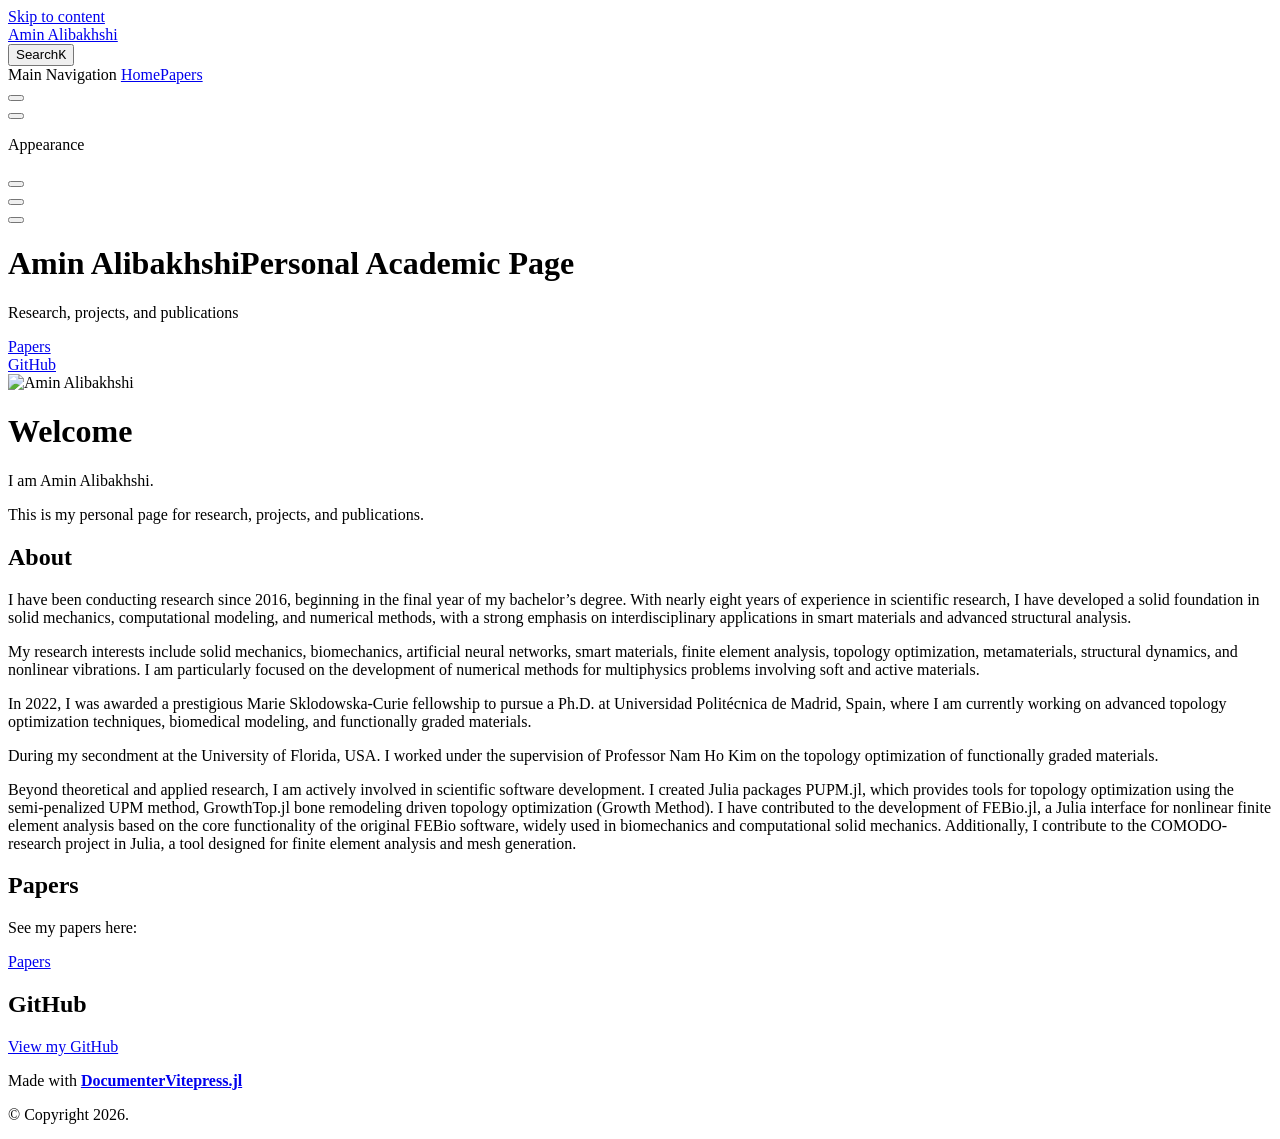
==== dev/index.html @ 98fad1f4 "build based on 172390b" ====
<!DOCTYPE html>
<html lang="en-US" dir="ltr">
  <head>
    <meta charset="utf-8">
    <meta name="viewport" content="width=device-width,initial-scale=1">
    <title>Welcome | Amin Alibakhshi</title>
    <meta name="description" content="Documentation for Aminofa70">
    <meta name="generator" content="VitePress v1.6.4">
    <link rel="preload stylesheet" href="/Aminofa70/dev/assets/style.B2WjihDM.css" as="style">
    <link rel="preload stylesheet" href="/Aminofa70/dev/vp-icons.css" as="style">
    
    <script type="module" src="/Aminofa70/dev/assets/app.C3XehxV6.js"></script>
    <link rel="preload" href="/Aminofa70/dev/assets/inter-roman-latin.Di8DUHzh.woff2" as="font" type="font/woff2" crossorigin="">
    <link rel="modulepreload" href="/Aminofa70/dev/assets/chunks/theme.De8ZoLIB.js">
    <link rel="modulepreload" href="/Aminofa70/dev/assets/chunks/framework.DCB2nnuE.js">
    <link rel="modulepreload" href="/Aminofa70/dev/assets/index.md.jA4zv5h3.lean.js">
    <script src="/Aminofa70/versions.js"></script>
    <script src="/Aminofa70/dev/siteinfo.js"></script>
    <script id="check-dark-mode">(()=>{const e=localStorage.getItem("vitepress-theme-appearance")||"auto",a=window.matchMedia("(prefers-color-scheme: dark)").matches;(!e||e==="auto"?a:e==="dark")&&document.documentElement.classList.add("dark")})();</script>
    <script id="check-mac-os">document.documentElement.classList.toggle("mac",/Mac|iPhone|iPod|iPad/i.test(navigator.platform));</script>
  </head>
  <body>
    <div id="app"><div class="Layout" data-v-a9a9e638><!--[--><!--]--><!--[--><span tabindex="-1" data-v-492508fc></span><a href="#VPContent" class="VPSkipLink visually-hidden" data-v-492508fc>Skip to content</a><!--]--><!----><header class="VPNav" data-v-a9a9e638 data-v-f1e365da><div class="VPNavBar" data-v-f1e365da data-v-822684d1><div class="wrapper" data-v-822684d1><div class="container" data-v-822684d1><div class="title" data-v-822684d1><div class="VPNavBarTitle" data-v-822684d1 data-v-0f4f798b><a class="title" href="/Aminofa70/dev/" data-v-0f4f798b><!--[--><!--]--><!----><span data-v-0f4f798b>Amin Alibakhshi</span><!--[--><!--]--></a></div></div><div class="content" data-v-822684d1><div class="content-body" data-v-822684d1><!--[--><!--[--><!--[--><!----><!--]--><!--]--><!--]--><div class="VPNavBarSearch search" data-v-822684d1><!--[--><!----><div id="local-search"><button type="button" class="DocSearch DocSearch-Button" aria-label="Search"><span class="DocSearch-Button-Container"><span class="vp-icon DocSearch-Search-Icon"></span><span class="DocSearch-Button-Placeholder">Search</span></span><span class="DocSearch-Button-Keys"><kbd class="DocSearch-Button-Key"></kbd><kbd class="DocSearch-Button-Key">K</kbd></span></button></div><!--]--></div><nav aria-labelledby="main-nav-aria-label" class="VPNavBarMenu menu" data-v-822684d1 data-v-e6d46098><span id="main-nav-aria-label" class="visually-hidden" data-v-e6d46098> Main Navigation </span><!--[--><!--[--><a class="VPLink link VPNavBarMenuLink" href="/Aminofa70/dev/index" tabindex="0" data-v-e6d46098 data-v-956ec74c><!--[--><span data-v-956ec74c>Home</span><!--]--></a><!--]--><!--[--><a class="VPLink link VPNavBarMenuLink" href="/Aminofa70/dev/papers" tabindex="0" data-v-e6d46098 data-v-956ec74c><!--[--><span data-v-956ec74c>Papers</span><!--]--></a><!--]--><!--[--><!----><!--]--><!--]--></nav><!----><div class="VPNavBarAppearance appearance" data-v-822684d1 data-v-af096f4a><button class="VPSwitch VPSwitchAppearance" type="button" role="switch" title aria-checked="false" data-v-af096f4a data-v-e40a8bb6 data-v-4a1c76db><span class="check" data-v-4a1c76db><span class="icon" data-v-4a1c76db><!--[--><span class="vpi-sun sun" data-v-e40a8bb6></span><span class="vpi-moon moon" data-v-e40a8bb6></span><!--]--></span></span></button></div><div class="VPSocialLinks VPNavBarSocialLinks social-links" data-v-822684d1 data-v-164c457f data-v-ee7a9424><!--[--><a class="VPSocialLink no-icon" href="https://github.com/Aminofa70/Aminofa70" aria-label="github" target="_blank" rel="noopener" data-v-ee7a9424 data-v-d26d30cb><span class="vpi-social-github"></span></a><!--]--></div><div class="VPFlyout VPNavBarExtra extra" data-v-822684d1 data-v-925effce data-v-04f5c5e9><button type="button" class="button" aria-haspopup="true" aria-expanded="false" aria-label="extra navigation" data-v-04f5c5e9><span class="vpi-more-horizontal icon" data-v-04f5c5e9></span></button><div class="menu" data-v-04f5c5e9><div class="VPMenu" data-v-04f5c5e9 data-v-7dd3104a><!----><!--[--><!--[--><!----><div class="group" data-v-925effce><div class="item appearance" data-v-925effce><p class="label" data-v-925effce>Appearance</p><div class="appearance-action" data-v-925effce><button class="VPSwitch VPSwitchAppearance" type="button" role="switch" title aria-checked="false" data-v-925effce data-v-e40a8bb6 data-v-4a1c76db><span class="check" data-v-4a1c76db><span class="icon" data-v-4a1c76db><!--[--><span class="vpi-sun sun" data-v-e40a8bb6></span><span class="vpi-moon moon" data-v-e40a8bb6></span><!--]--></span></span></button></div></div></div><div class="group" data-v-925effce><div class="item social-links" data-v-925effce><div class="VPSocialLinks social-links-list" data-v-925effce data-v-ee7a9424><!--[--><a class="VPSocialLink no-icon" href="https://github.com/Aminofa70/Aminofa70" aria-label="github" target="_blank" rel="noopener" data-v-ee7a9424 data-v-d26d30cb><span class="vpi-social-github"></span></a><!--]--></div></div></div><!--]--><!--]--></div></div></div><!--[--><!--[--><!--[--><div class="VPFlyout VPNolebaseEnhancedReadabilitiesMenu VPNolebaseEnhancedReadabilitiesMenuFlyout" aria-label="Enhanced Readability" role="menuitem" data-v-04f5c5e9><button type="button" class="button" aria-haspopup="true" aria-expanded="false" data-v-04f5c5e9><span class="text" data-v-04f5c5e9><span class="i-icon-park-outline:book-open option-icon" data-v-04f5c5e9></span><!----><span class="vpi-chevron-down text-icon" data-v-04f5c5e9></span></span></button><div class="menu" data-v-04f5c5e9><div class="VPMenu" data-v-04f5c5e9 data-v-7dd3104a><!----><!--[--><!--]--></div></div></div><!--]--><!--]--><!--]--><button type="button" class="VPNavBarHamburger hamburger" aria-label="mobile navigation" aria-expanded="false" aria-controls="VPNavScreen" data-v-822684d1 data-v-5dea55bf><span class="container" data-v-5dea55bf><span class="top" data-v-5dea55bf></span><span class="middle" data-v-5dea55bf></span><span class="bottom" data-v-5dea55bf></span></span></button></div></div></div></div><div class="divider" data-v-822684d1><div class="divider-line" data-v-822684d1></div></div></div><!----></header><!----><!----><div class="VPContent is-home" id="VPContent" data-v-a9a9e638 data-v-91765379><div class="VPHome" data-v-91765379 data-v-e40e30de><!--[--><!--]--><div class="VPHero has-image VPHomeHero" data-v-e40e30de data-v-3d256e5e><div class="container" data-v-3d256e5e><div class="main" data-v-3d256e5e><!--[--><!--]--><!--[--><h1 class="heading" data-v-3d256e5e><span class="name clip" data-v-3d256e5e>Amin Alibakhshi</span><span class="text" data-v-3d256e5e>Personal Academic Page</span></h1><p class="tagline" data-v-3d256e5e>Research, projects, and publications</p><!--]--><!--[--><!--]--><div class="actions" data-v-3d256e5e><!--[--><div class="action" data-v-3d256e5e><a class="VPButton medium brand" href="/Aminofa70/dev/papers" data-v-3d256e5e data-v-906d7fb4>Papers</a></div><div class="action" data-v-3d256e5e><a class="VPButton medium alt" href="https://github.com/Aminofa70" target="_blank" rel="noreferrer" data-v-3d256e5e data-v-906d7fb4>GitHub</a></div><!--]--></div><!--[--><!--]--></div><div class="image" data-v-3d256e5e><div class="image-container" data-v-3d256e5e><div class="image-bg" data-v-3d256e5e></div><!--[--><!--[--><img class="VPImage image-src" src="https://github.com/Aminofa70/Aminofa70/Aminofa70/main/assets/me.jpg" alt="Amin Alibakhshi" data-v-35a7d0b8><!--]--><!--]--></div></div></div></div><!--[--><!--]--><!--[--><!--]--><!----><!--[--><!--]--><div class="vp-doc container" style="" data-v-e40e30de data-v-7a48a447><!--[--><div style="position:relative;" data-v-e40e30de><div><h1 id="Welcome" tabindex="-1">Welcome <a class="header-anchor" href="#Welcome" aria-label="Permalink to &quot;Welcome {#Welcome}&quot;">​</a></h1><p>I am Amin Alibakhshi.</p><p>This is my personal page for research, projects, and publications.</p><h2 id="About" tabindex="-1">About <a class="header-anchor" href="#About" aria-label="Permalink to &quot;About {#About}&quot;">​</a></h2><p>I have been conducting research since 2016, beginning in the final year of my bachelor’s degree. With nearly eight years of experience in scientific research, I have developed a solid foundation in solid mechanics, computational modeling, and numerical methods, with a strong emphasis on interdisciplinary applications in smart materials and advanced structural analysis.</p><p>My research interests include solid mechanics, biomechanics, artificial neural networks, smart materials, finite element analysis, topology optimization, metamaterials, structural dynamics, and nonlinear vibrations. I am particularly focused on the development of numerical methods for multiphysics problems involving soft and active materials.</p><p>In 2022, I was awarded a prestigious Marie Sklodowska-Curie fellowship to pursue a Ph.D. at Universidad Politécnica de Madrid, Spain, where I am currently working on advanced topology optimization techniques, biomedical modeling, and functionally graded materials.</p><p>During my secondment at the University of Florida, USA. I worked under the supervision of Professor Nam Ho Kim on the topology optimization of functionally graded materials.</p><p>Beyond theoretical and applied research, I am actively involved in scientific software development. I created Julia packages PUPM.jl, which provides tools for topology optimization using the semi-penalized UPM method, GrowthTop.jl bone remodeling driven topology optimization (Growth Method). I have contributed to the development of FEBio.jl, a Julia interface for nonlinear finite element analysis based on the core functionality of the original FEBio software, widely used in biomechanics and computational solid mechanics. Additionally, I contribute to the COMODO-research project in Julia, a tool designed for finite element analysis and mesh generation.</p><h2 id="Papers" tabindex="-1">Papers <a class="header-anchor" href="#Papers" aria-label="Permalink to &quot;Papers {#Papers}&quot;">​</a></h2><p>See my papers here:</p><p><a href="./papers">Papers</a></p><h2 id="GitHub" tabindex="-1">GitHub <a class="header-anchor" href="#GitHub" aria-label="Permalink to &quot;GitHub {#GitHub}&quot;">​</a></h2><p><a href="https://github.com/Aminofa70" target="_blank" rel="noreferrer">View my GitHub</a></p></div></div><!--]--></div></div></div><footer class="VPFooter" data-v-a9a9e638 data-v-c970a860><div class="container" data-v-c970a860><p class="message" data-v-c970a860>Made with <a href="https://luxdl.github.io/DocumenterVitepress.jl/dev/" target="_blank"><strong>DocumenterVitepress.jl</strong></a><br></p><p class="copyright" data-v-c970a860>© Copyright 2026.</p></div></footer><!--[--><!--]--></div></div>
    <script>window.__VP_HASH_MAP__=JSON.parse("{\"index.md\":\"jA4zv5h3\",\"papers.md\":\"BJ8PCxRk\"}");window.__VP_SITE_DATA__=JSON.parse("{\"lang\":\"en-US\",\"dir\":\"ltr\",\"title\":\"Amin Alibakhshi\",\"description\":\"Documentation for Aminofa70\",\"base\":\"/Aminofa70/dev/\",\"head\":[],\"router\":{\"prefetchLinks\":true},\"appearance\":true,\"themeConfig\":{\"outline\":\"deep\",\"search\":{\"provider\":\"local\",\"options\":{\"detailedView\":true}},\"nav\":[{\"text\":\"Home\",\"link\":\"/index\"},{\"text\":\"Papers\",\"link\":\"/papers\"},{\"component\":\"VersionPicker\"}],\"sidebar\":[{\"text\":\"Home\",\"link\":\"/index\"},{\"text\":\"Papers\",\"link\":\"/papers\"}],\"sidebarDrawer\":false,\"editLink\":{\"pattern\":\"https://github.com/Aminofa70/Aminofa70/edit/main/docs/src/:path\"},\"socialLinks\":[{\"icon\":\"github\",\"link\":\"https://github.com/Aminofa70/Aminofa70\"}],\"footer\":{\"message\":\"Made with <a href=\\\"https://luxdl.github.io/DocumenterVitepress.jl/dev/\\\" target=\\\"_blank\\\"><strong>DocumenterVitepress.jl</strong></a><br>\",\"copyright\":\"© Copyright 2026.\"}},\"locales\":{},\"scrollOffset\":134,\"cleanUrls\":true}");</script>
    
  </body>
</html>
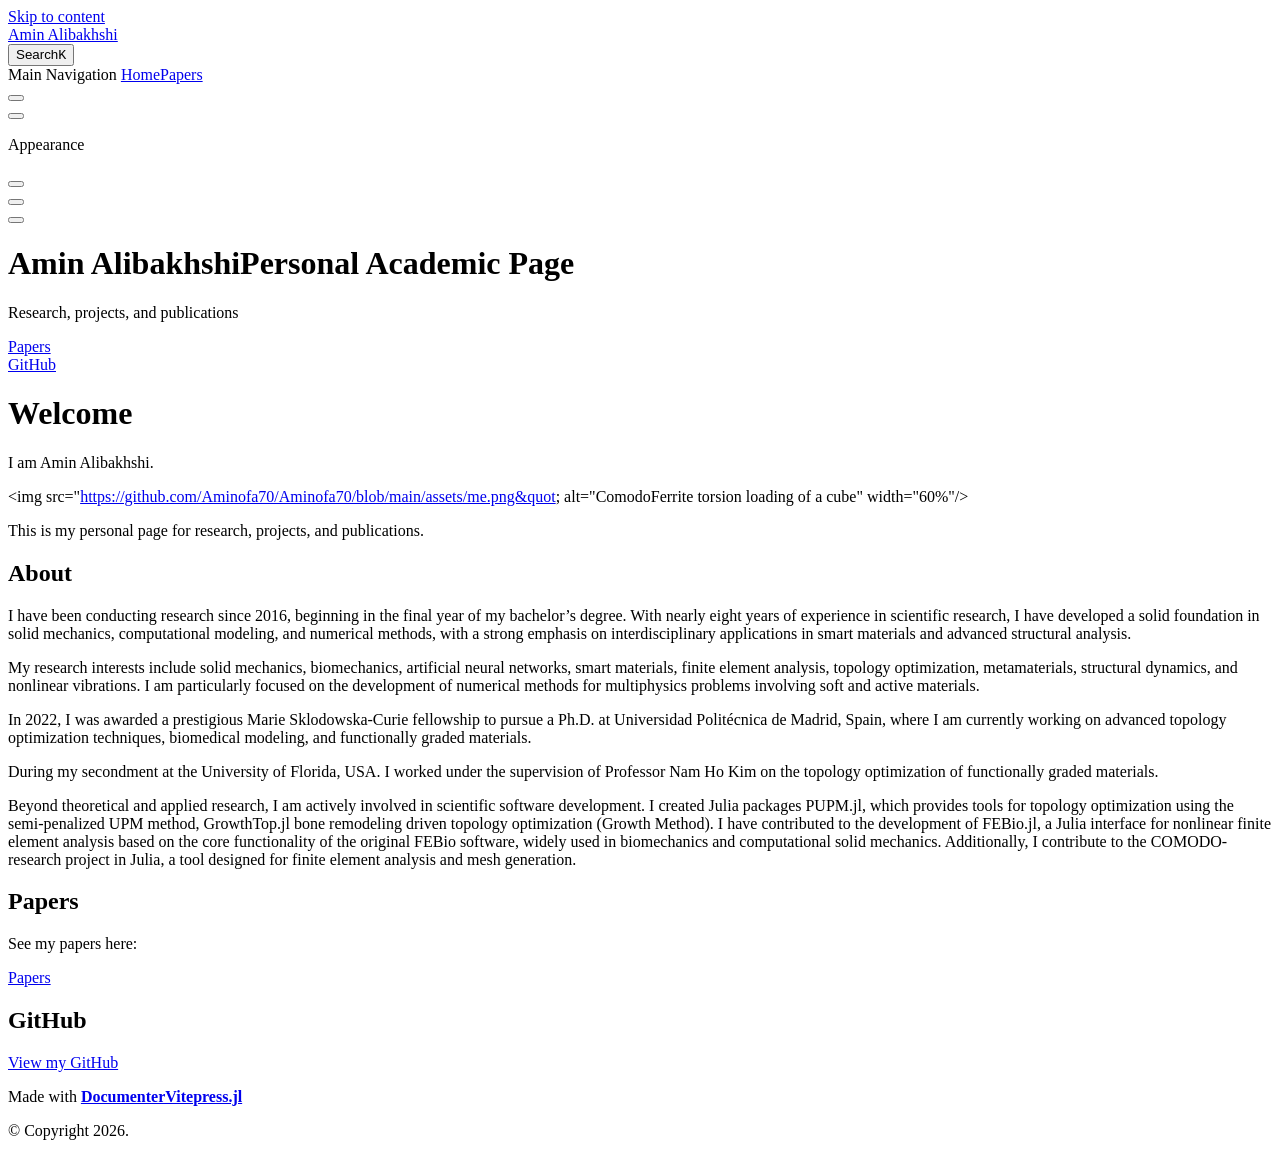
==== commit 06335a01: "build based on 592338a" ====
--- a/dev/index.html
+++ b/dev/index.html
@@ -9,19 +9,19 @@
     <link rel="preload stylesheet" href="/Aminofa70/dev/assets/style.B2WjihDM.css" as="style">
     <link rel="preload stylesheet" href="/Aminofa70/dev/vp-icons.css" as="style">
     
-    <script type="module" src="/Aminofa70/dev/assets/app.C3XehxV6.js"></script>
+    <script type="module" src="/Aminofa70/dev/assets/app.BrdMz31j.js"></script>
     <link rel="preload" href="/Aminofa70/dev/assets/inter-roman-latin.Di8DUHzh.woff2" as="font" type="font/woff2" crossorigin="">
-    <link rel="modulepreload" href="/Aminofa70/dev/assets/chunks/theme.De8ZoLIB.js">
+    <link rel="modulepreload" href="/Aminofa70/dev/assets/chunks/theme.Uhv0qxjL.js">
     <link rel="modulepreload" href="/Aminofa70/dev/assets/chunks/framework.DCB2nnuE.js">
-    <link rel="modulepreload" href="/Aminofa70/dev/assets/index.md.jA4zv5h3.lean.js">
+    <link rel="modulepreload" href="/Aminofa70/dev/assets/index.md.CX4lvHrP.lean.js">
     <script src="/Aminofa70/versions.js"></script>
     <script src="/Aminofa70/dev/siteinfo.js"></script>
     <script id="check-dark-mode">(()=>{const e=localStorage.getItem("vitepress-theme-appearance")||"auto",a=window.matchMedia("(prefers-color-scheme: dark)").matches;(!e||e==="auto"?a:e==="dark")&&document.documentElement.classList.add("dark")})();</script>
     <script id="check-mac-os">document.documentElement.classList.toggle("mac",/Mac|iPhone|iPod|iPad/i.test(navigator.platform));</script>
   </head>
   <body>
-    <div id="app"><div class="Layout" data-v-a9a9e638><!--[--><!--]--><!--[--><span tabindex="-1" data-v-492508fc></span><a href="#VPContent" class="VPSkipLink visually-hidden" data-v-492508fc>Skip to content</a><!--]--><!----><header class="VPNav" data-v-a9a9e638 data-v-f1e365da><div class="VPNavBar" data-v-f1e365da data-v-822684d1><div class="wrapper" data-v-822684d1><div class="container" data-v-822684d1><div class="title" data-v-822684d1><div class="VPNavBarTitle" data-v-822684d1 data-v-0f4f798b><a class="title" href="/Aminofa70/dev/" data-v-0f4f798b><!--[--><!--]--><!----><span data-v-0f4f798b>Amin Alibakhshi</span><!--[--><!--]--></a></div></div><div class="content" data-v-822684d1><div class="content-body" data-v-822684d1><!--[--><!--[--><!--[--><!----><!--]--><!--]--><!--]--><div class="VPNavBarSearch search" data-v-822684d1><!--[--><!----><div id="local-search"><button type="button" class="DocSearch DocSearch-Button" aria-label="Search"><span class="DocSearch-Button-Container"><span class="vp-icon DocSearch-Search-Icon"></span><span class="DocSearch-Button-Placeholder">Search</span></span><span class="DocSearch-Button-Keys"><kbd class="DocSearch-Button-Key"></kbd><kbd class="DocSearch-Button-Key">K</kbd></span></button></div><!--]--></div><nav aria-labelledby="main-nav-aria-label" class="VPNavBarMenu menu" data-v-822684d1 data-v-e6d46098><span id="main-nav-aria-label" class="visually-hidden" data-v-e6d46098> Main Navigation </span><!--[--><!--[--><a class="VPLink link VPNavBarMenuLink" href="/Aminofa70/dev/index" tabindex="0" data-v-e6d46098 data-v-956ec74c><!--[--><span data-v-956ec74c>Home</span><!--]--></a><!--]--><!--[--><a class="VPLink link VPNavBarMenuLink" href="/Aminofa70/dev/papers" tabindex="0" data-v-e6d46098 data-v-956ec74c><!--[--><span data-v-956ec74c>Papers</span><!--]--></a><!--]--><!--[--><!----><!--]--><!--]--></nav><!----><div class="VPNavBarAppearance appearance" data-v-822684d1 data-v-af096f4a><button class="VPSwitch VPSwitchAppearance" type="button" role="switch" title aria-checked="false" data-v-af096f4a data-v-e40a8bb6 data-v-4a1c76db><span class="check" data-v-4a1c76db><span class="icon" data-v-4a1c76db><!--[--><span class="vpi-sun sun" data-v-e40a8bb6></span><span class="vpi-moon moon" data-v-e40a8bb6></span><!--]--></span></span></button></div><div class="VPSocialLinks VPNavBarSocialLinks social-links" data-v-822684d1 data-v-164c457f data-v-ee7a9424><!--[--><a class="VPSocialLink no-icon" href="https://github.com/Aminofa70/Aminofa70" aria-label="github" target="_blank" rel="noopener" data-v-ee7a9424 data-v-d26d30cb><span class="vpi-social-github"></span></a><!--]--></div><div class="VPFlyout VPNavBarExtra extra" data-v-822684d1 data-v-925effce data-v-04f5c5e9><button type="button" class="button" aria-haspopup="true" aria-expanded="false" aria-label="extra navigation" data-v-04f5c5e9><span class="vpi-more-horizontal icon" data-v-04f5c5e9></span></button><div class="menu" data-v-04f5c5e9><div class="VPMenu" data-v-04f5c5e9 data-v-7dd3104a><!----><!--[--><!--[--><!----><div class="group" data-v-925effce><div class="item appearance" data-v-925effce><p class="label" data-v-925effce>Appearance</p><div class="appearance-action" data-v-925effce><button class="VPSwitch VPSwitchAppearance" type="button" role="switch" title aria-checked="false" data-v-925effce data-v-e40a8bb6 data-v-4a1c76db><span class="check" data-v-4a1c76db><span class="icon" data-v-4a1c76db><!--[--><span class="vpi-sun sun" data-v-e40a8bb6></span><span class="vpi-moon moon" data-v-e40a8bb6></span><!--]--></span></span></button></div></div></div><div class="group" data-v-925effce><div class="item social-links" data-v-925effce><div class="VPSocialLinks social-links-list" data-v-925effce data-v-ee7a9424><!--[--><a class="VPSocialLink no-icon" href="https://github.com/Aminofa70/Aminofa70" aria-label="github" target="_blank" rel="noopener" data-v-ee7a9424 data-v-d26d30cb><span class="vpi-social-github"></span></a><!--]--></div></div></div><!--]--><!--]--></div></div></div><!--[--><!--[--><!--[--><div class="VPFlyout VPNolebaseEnhancedReadabilitiesMenu VPNolebaseEnhancedReadabilitiesMenuFlyout" aria-label="Enhanced Readability" role="menuitem" data-v-04f5c5e9><button type="button" class="button" aria-haspopup="true" aria-expanded="false" data-v-04f5c5e9><span class="text" data-v-04f5c5e9><span class="i-icon-park-outline:book-open option-icon" data-v-04f5c5e9></span><!----><span class="vpi-chevron-down text-icon" data-v-04f5c5e9></span></span></button><div class="menu" data-v-04f5c5e9><div class="VPMenu" data-v-04f5c5e9 data-v-7dd3104a><!----><!--[--><!--]--></div></div></div><!--]--><!--]--><!--]--><button type="button" class="VPNavBarHamburger hamburger" aria-label="mobile navigation" aria-expanded="false" aria-controls="VPNavScreen" data-v-822684d1 data-v-5dea55bf><span class="container" data-v-5dea55bf><span class="top" data-v-5dea55bf></span><span class="middle" data-v-5dea55bf></span><span class="bottom" data-v-5dea55bf></span></span></button></div></div></div></div><div class="divider" data-v-822684d1><div class="divider-line" data-v-822684d1></div></div></div><!----></header><!----><!----><div class="VPContent is-home" id="VPContent" data-v-a9a9e638 data-v-91765379><div class="VPHome" data-v-91765379 data-v-e40e30de><!--[--><!--]--><div class="VPHero has-image VPHomeHero" data-v-e40e30de data-v-3d256e5e><div class="container" data-v-3d256e5e><div class="main" data-v-3d256e5e><!--[--><!--]--><!--[--><h1 class="heading" data-v-3d256e5e><span class="name clip" data-v-3d256e5e>Amin Alibakhshi</span><span class="text" data-v-3d256e5e>Personal Academic Page</span></h1><p class="tagline" data-v-3d256e5e>Research, projects, and publications</p><!--]--><!--[--><!--]--><div class="actions" data-v-3d256e5e><!--[--><div class="action" data-v-3d256e5e><a class="VPButton medium brand" href="/Aminofa70/dev/papers" data-v-3d256e5e data-v-906d7fb4>Papers</a></div><div class="action" data-v-3d256e5e><a class="VPButton medium alt" href="https://github.com/Aminofa70" target="_blank" rel="noreferrer" data-v-3d256e5e data-v-906d7fb4>GitHub</a></div><!--]--></div><!--[--><!--]--></div><div class="image" data-v-3d256e5e><div class="image-container" data-v-3d256e5e><div class="image-bg" data-v-3d256e5e></div><!--[--><!--[--><img class="VPImage image-src" src="https://github.com/Aminofa70/Aminofa70/Aminofa70/main/assets/me.jpg" alt="Amin Alibakhshi" data-v-35a7d0b8><!--]--><!--]--></div></div></div></div><!--[--><!--]--><!--[--><!--]--><!----><!--[--><!--]--><div class="vp-doc container" style="" data-v-e40e30de data-v-7a48a447><!--[--><div style="position:relative;" data-v-e40e30de><div><h1 id="Welcome" tabindex="-1">Welcome <a class="header-anchor" href="#Welcome" aria-label="Permalink to &quot;Welcome {#Welcome}&quot;">​</a></h1><p>I am Amin Alibakhshi.</p><p>This is my personal page for research, projects, and publications.</p><h2 id="About" tabindex="-1">About <a class="header-anchor" href="#About" aria-label="Permalink to &quot;About {#About}&quot;">​</a></h2><p>I have been conducting research since 2016, beginning in the final year of my bachelor’s degree. With nearly eight years of experience in scientific research, I have developed a solid foundation in solid mechanics, computational modeling, and numerical methods, with a strong emphasis on interdisciplinary applications in smart materials and advanced structural analysis.</p><p>My research interests include solid mechanics, biomechanics, artificial neural networks, smart materials, finite element analysis, topology optimization, metamaterials, structural dynamics, and nonlinear vibrations. I am particularly focused on the development of numerical methods for multiphysics problems involving soft and active materials.</p><p>In 2022, I was awarded a prestigious Marie Sklodowska-Curie fellowship to pursue a Ph.D. at Universidad Politécnica de Madrid, Spain, where I am currently working on advanced topology optimization techniques, biomedical modeling, and functionally graded materials.</p><p>During my secondment at the University of Florida, USA. I worked under the supervision of Professor Nam Ho Kim on the topology optimization of functionally graded materials.</p><p>Beyond theoretical and applied research, I am actively involved in scientific software development. I created Julia packages PUPM.jl, which provides tools for topology optimization using the semi-penalized UPM method, GrowthTop.jl bone remodeling driven topology optimization (Growth Method). I have contributed to the development of FEBio.jl, a Julia interface for nonlinear finite element analysis based on the core functionality of the original FEBio software, widely used in biomechanics and computational solid mechanics. Additionally, I contribute to the COMODO-research project in Julia, a tool designed for finite element analysis and mesh generation.</p><h2 id="Papers" tabindex="-1">Papers <a class="header-anchor" href="#Papers" aria-label="Permalink to &quot;Papers {#Papers}&quot;">​</a></h2><p>See my papers here:</p><p><a href="./papers">Papers</a></p><h2 id="GitHub" tabindex="-1">GitHub <a class="header-anchor" href="#GitHub" aria-label="Permalink to &quot;GitHub {#GitHub}&quot;">​</a></h2><p><a href="https://github.com/Aminofa70" target="_blank" rel="noreferrer">View my GitHub</a></p></div></div><!--]--></div></div></div><footer class="VPFooter" data-v-a9a9e638 data-v-c970a860><div class="container" data-v-c970a860><p class="message" data-v-c970a860>Made with <a href="https://luxdl.github.io/DocumenterVitepress.jl/dev/" target="_blank"><strong>DocumenterVitepress.jl</strong></a><br></p><p class="copyright" data-v-c970a860>© Copyright 2026.</p></div></footer><!--[--><!--]--></div></div>
-    <script>window.__VP_HASH_MAP__=JSON.parse("{\"index.md\":\"jA4zv5h3\",\"papers.md\":\"BJ8PCxRk\"}");window.__VP_SITE_DATA__=JSON.parse("{\"lang\":\"en-US\",\"dir\":\"ltr\",\"title\":\"Amin Alibakhshi\",\"description\":\"Documentation for Aminofa70\",\"base\":\"/Aminofa70/dev/\",\"head\":[],\"router\":{\"prefetchLinks\":true},\"appearance\":true,\"themeConfig\":{\"outline\":\"deep\",\"search\":{\"provider\":\"local\",\"options\":{\"detailedView\":true}},\"nav\":[{\"text\":\"Home\",\"link\":\"/index\"},{\"text\":\"Papers\",\"link\":\"/papers\"},{\"component\":\"VersionPicker\"}],\"sidebar\":[{\"text\":\"Home\",\"link\":\"/index\"},{\"text\":\"Papers\",\"link\":\"/papers\"}],\"sidebarDrawer\":false,\"editLink\":{\"pattern\":\"https://github.com/Aminofa70/Aminofa70/edit/main/docs/src/:path\"},\"socialLinks\":[{\"icon\":\"github\",\"link\":\"https://github.com/Aminofa70/Aminofa70\"}],\"footer\":{\"message\":\"Made with <a href=\\\"https://luxdl.github.io/DocumenterVitepress.jl/dev/\\\" target=\\\"_blank\\\"><strong>DocumenterVitepress.jl</strong></a><br>\",\"copyright\":\"© Copyright 2026.\"}},\"locales\":{},\"scrollOffset\":134,\"cleanUrls\":true}");</script>
+    <div id="app"><div class="Layout" data-v-a9a9e638><!--[--><!--]--><!--[--><span tabindex="-1" data-v-492508fc></span><a href="#VPContent" class="VPSkipLink visually-hidden" data-v-492508fc>Skip to content</a><!--]--><!----><header class="VPNav" data-v-a9a9e638 data-v-f1e365da><div class="VPNavBar" data-v-f1e365da data-v-822684d1><div class="wrapper" data-v-822684d1><div class="container" data-v-822684d1><div class="title" data-v-822684d1><div class="VPNavBarTitle" data-v-822684d1 data-v-0f4f798b><a class="title" href="/Aminofa70/dev/" data-v-0f4f798b><!--[--><!--]--><!----><span data-v-0f4f798b>Amin Alibakhshi</span><!--[--><!--]--></a></div></div><div class="content" data-v-822684d1><div class="content-body" data-v-822684d1><!--[--><!--[--><!--[--><!----><!--]--><!--]--><!--]--><div class="VPNavBarSearch search" data-v-822684d1><!--[--><!----><div id="local-search"><button type="button" class="DocSearch DocSearch-Button" aria-label="Search"><span class="DocSearch-Button-Container"><span class="vp-icon DocSearch-Search-Icon"></span><span class="DocSearch-Button-Placeholder">Search</span></span><span class="DocSearch-Button-Keys"><kbd class="DocSearch-Button-Key"></kbd><kbd class="DocSearch-Button-Key">K</kbd></span></button></div><!--]--></div><nav aria-labelledby="main-nav-aria-label" class="VPNavBarMenu menu" data-v-822684d1 data-v-e6d46098><span id="main-nav-aria-label" class="visually-hidden" data-v-e6d46098> Main Navigation </span><!--[--><!--[--><a class="VPLink link VPNavBarMenuLink" href="/Aminofa70/dev/index" tabindex="0" data-v-e6d46098 data-v-956ec74c><!--[--><span data-v-956ec74c>Home</span><!--]--></a><!--]--><!--[--><a class="VPLink link VPNavBarMenuLink" href="/Aminofa70/dev/papers" tabindex="0" data-v-e6d46098 data-v-956ec74c><!--[--><span data-v-956ec74c>Papers</span><!--]--></a><!--]--><!--[--><!----><!--]--><!--]--></nav><!----><div class="VPNavBarAppearance appearance" data-v-822684d1 data-v-af096f4a><button class="VPSwitch VPSwitchAppearance" type="button" role="switch" title aria-checked="false" data-v-af096f4a data-v-e40a8bb6 data-v-4a1c76db><span class="check" data-v-4a1c76db><span class="icon" data-v-4a1c76db><!--[--><span class="vpi-sun sun" data-v-e40a8bb6></span><span class="vpi-moon moon" data-v-e40a8bb6></span><!--]--></span></span></button></div><div class="VPSocialLinks VPNavBarSocialLinks social-links" data-v-822684d1 data-v-164c457f data-v-ee7a9424><!--[--><a class="VPSocialLink no-icon" href="https://github.com/Aminofa70/Aminofa70" aria-label="github" target="_blank" rel="noopener" data-v-ee7a9424 data-v-d26d30cb><span class="vpi-social-github"></span></a><!--]--></div><div class="VPFlyout VPNavBarExtra extra" data-v-822684d1 data-v-925effce data-v-04f5c5e9><button type="button" class="button" aria-haspopup="true" aria-expanded="false" aria-label="extra navigation" data-v-04f5c5e9><span class="vpi-more-horizontal icon" data-v-04f5c5e9></span></button><div class="menu" data-v-04f5c5e9><div class="VPMenu" data-v-04f5c5e9 data-v-7dd3104a><!----><!--[--><!--[--><!----><div class="group" data-v-925effce><div class="item appearance" data-v-925effce><p class="label" data-v-925effce>Appearance</p><div class="appearance-action" data-v-925effce><button class="VPSwitch VPSwitchAppearance" type="button" role="switch" title aria-checked="false" data-v-925effce data-v-e40a8bb6 data-v-4a1c76db><span class="check" data-v-4a1c76db><span class="icon" data-v-4a1c76db><!--[--><span class="vpi-sun sun" data-v-e40a8bb6></span><span class="vpi-moon moon" data-v-e40a8bb6></span><!--]--></span></span></button></div></div></div><div class="group" data-v-925effce><div class="item social-links" data-v-925effce><div class="VPSocialLinks social-links-list" data-v-925effce data-v-ee7a9424><!--[--><a class="VPSocialLink no-icon" href="https://github.com/Aminofa70/Aminofa70" aria-label="github" target="_blank" rel="noopener" data-v-ee7a9424 data-v-d26d30cb><span class="vpi-social-github"></span></a><!--]--></div></div></div><!--]--><!--]--></div></div></div><!--[--><!--[--><!--[--><div class="VPFlyout VPNolebaseEnhancedReadabilitiesMenu VPNolebaseEnhancedReadabilitiesMenuFlyout" aria-label="Enhanced Readability" role="menuitem" data-v-04f5c5e9><button type="button" class="button" aria-haspopup="true" aria-expanded="false" data-v-04f5c5e9><span class="text" data-v-04f5c5e9><span class="i-icon-park-outline:book-open option-icon" data-v-04f5c5e9></span><!----><span class="vpi-chevron-down text-icon" data-v-04f5c5e9></span></span></button><div class="menu" data-v-04f5c5e9><div class="VPMenu" data-v-04f5c5e9 data-v-7dd3104a><!----><!--[--><!--]--></div></div></div><!--]--><!--]--><!--]--><button type="button" class="VPNavBarHamburger hamburger" aria-label="mobile navigation" aria-expanded="false" aria-controls="VPNavScreen" data-v-822684d1 data-v-5dea55bf><span class="container" data-v-5dea55bf><span class="top" data-v-5dea55bf></span><span class="middle" data-v-5dea55bf></span><span class="bottom" data-v-5dea55bf></span></span></button></div></div></div></div><div class="divider" data-v-822684d1><div class="divider-line" data-v-822684d1></div></div></div><!----></header><!----><!----><div class="VPContent is-home" id="VPContent" data-v-a9a9e638 data-v-91765379><div class="VPHome" data-v-91765379 data-v-e40e30de><!--[--><!--]--><div class="VPHero VPHomeHero" data-v-e40e30de data-v-3d256e5e><div class="container" data-v-3d256e5e><div class="main" data-v-3d256e5e><!--[--><!--]--><!--[--><h1 class="heading" data-v-3d256e5e><span class="name clip" data-v-3d256e5e>Amin Alibakhshi</span><span class="text" data-v-3d256e5e>Personal Academic Page</span></h1><p class="tagline" data-v-3d256e5e>Research, projects, and publications</p><!--]--><!--[--><!--]--><div class="actions" data-v-3d256e5e><!--[--><div class="action" data-v-3d256e5e><a class="VPButton medium brand" href="/Aminofa70/dev/papers" data-v-3d256e5e data-v-906d7fb4>Papers</a></div><div class="action" data-v-3d256e5e><a class="VPButton medium alt" href="https://github.com/Aminofa70" target="_blank" rel="noreferrer" data-v-3d256e5e data-v-906d7fb4>GitHub</a></div><!--]--></div><!--[--><!--]--></div><!----></div></div><!--[--><!--]--><!--[--><!--]--><!----><!--[--><!--]--><div class="vp-doc container" style="" data-v-e40e30de data-v-7a48a447><!--[--><div style="position:relative;" data-v-e40e30de><div><h1 id="Welcome" tabindex="-1">Welcome <a class="header-anchor" href="#Welcome" aria-label="Permalink to &quot;Welcome {#Welcome}&quot;">​</a></h1><p>I am Amin Alibakhshi.</p><p>&lt;img src=&quot;<a href="https://github.com/Aminofa70/Aminofa70/blob/main/assets/me.png&amp;quot" target="_blank" rel="noreferrer">https://github.com/Aminofa70/Aminofa70/blob/main/assets/me.png&amp;quot</a>; alt=&quot;ComodoFerrite torsion loading of a cube&quot; width=&quot;60%&quot;/&gt;</p><p>This is my personal page for research, projects, and publications.</p><h2 id="About" tabindex="-1">About <a class="header-anchor" href="#About" aria-label="Permalink to &quot;About {#About}&quot;">​</a></h2><p>I have been conducting research since 2016, beginning in the final year of my bachelor’s degree. With nearly eight years of experience in scientific research, I have developed a solid foundation in solid mechanics, computational modeling, and numerical methods, with a strong emphasis on interdisciplinary applications in smart materials and advanced structural analysis.</p><p>My research interests include solid mechanics, biomechanics, artificial neural networks, smart materials, finite element analysis, topology optimization, metamaterials, structural dynamics, and nonlinear vibrations. I am particularly focused on the development of numerical methods for multiphysics problems involving soft and active materials.</p><p>In 2022, I was awarded a prestigious Marie Sklodowska-Curie fellowship to pursue a Ph.D. at Universidad Politécnica de Madrid, Spain, where I am currently working on advanced topology optimization techniques, biomedical modeling, and functionally graded materials.</p><p>During my secondment at the University of Florida, USA. I worked under the supervision of Professor Nam Ho Kim on the topology optimization of functionally graded materials.</p><p>Beyond theoretical and applied research, I am actively involved in scientific software development. I created Julia packages PUPM.jl, which provides tools for topology optimization using the semi-penalized UPM method, GrowthTop.jl bone remodeling driven topology optimization (Growth Method). I have contributed to the development of FEBio.jl, a Julia interface for nonlinear finite element analysis based on the core functionality of the original FEBio software, widely used in biomechanics and computational solid mechanics. Additionally, I contribute to the COMODO-research project in Julia, a tool designed for finite element analysis and mesh generation.</p><h2 id="Papers" tabindex="-1">Papers <a class="header-anchor" href="#Papers" aria-label="Permalink to &quot;Papers {#Papers}&quot;">​</a></h2><p>See my papers here:</p><p><a href="./papers">Papers</a></p><h2 id="GitHub" tabindex="-1">GitHub <a class="header-anchor" href="#GitHub" aria-label="Permalink to &quot;GitHub {#GitHub}&quot;">​</a></h2><p><a href="https://github.com/Aminofa70" target="_blank" rel="noreferrer">View my GitHub</a></p></div></div><!--]--></div></div></div><footer class="VPFooter" data-v-a9a9e638 data-v-c970a860><div class="container" data-v-c970a860><p class="message" data-v-c970a860>Made with <a href="https://luxdl.github.io/DocumenterVitepress.jl/dev/" target="_blank"><strong>DocumenterVitepress.jl</strong></a><br></p><p class="copyright" data-v-c970a860>© Copyright 2026.</p></div></footer><!--[--><!--]--></div></div>
+    <script>window.__VP_HASH_MAP__=JSON.parse("{\"index.md\":\"CX4lvHrP\",\"papers.md\":\"BJ8PCxRk\"}");window.__VP_SITE_DATA__=JSON.parse("{\"lang\":\"en-US\",\"dir\":\"ltr\",\"title\":\"Amin Alibakhshi\",\"description\":\"Documentation for Aminofa70\",\"base\":\"/Aminofa70/dev/\",\"head\":[],\"router\":{\"prefetchLinks\":true},\"appearance\":true,\"themeConfig\":{\"outline\":\"deep\",\"search\":{\"provider\":\"local\",\"options\":{\"detailedView\":true}},\"nav\":[{\"text\":\"Home\",\"link\":\"/index\"},{\"text\":\"Papers\",\"link\":\"/papers\"},{\"component\":\"VersionPicker\"}],\"sidebar\":[{\"text\":\"Home\",\"link\":\"/index\"},{\"text\":\"Papers\",\"link\":\"/papers\"}],\"sidebarDrawer\":false,\"editLink\":{\"pattern\":\"https://github.com/Aminofa70/Aminofa70/edit/main/docs/src/:path\"},\"socialLinks\":[{\"icon\":\"github\",\"link\":\"https://github.com/Aminofa70/Aminofa70\"}],\"footer\":{\"message\":\"Made with <a href=\\\"https://luxdl.github.io/DocumenterVitepress.jl/dev/\\\" target=\\\"_blank\\\"><strong>DocumenterVitepress.jl</strong></a><br>\",\"copyright\":\"© Copyright 2026.\"}},\"locales\":{},\"scrollOffset\":134,\"cleanUrls\":true}");</script>
     
   </body>
 </html>
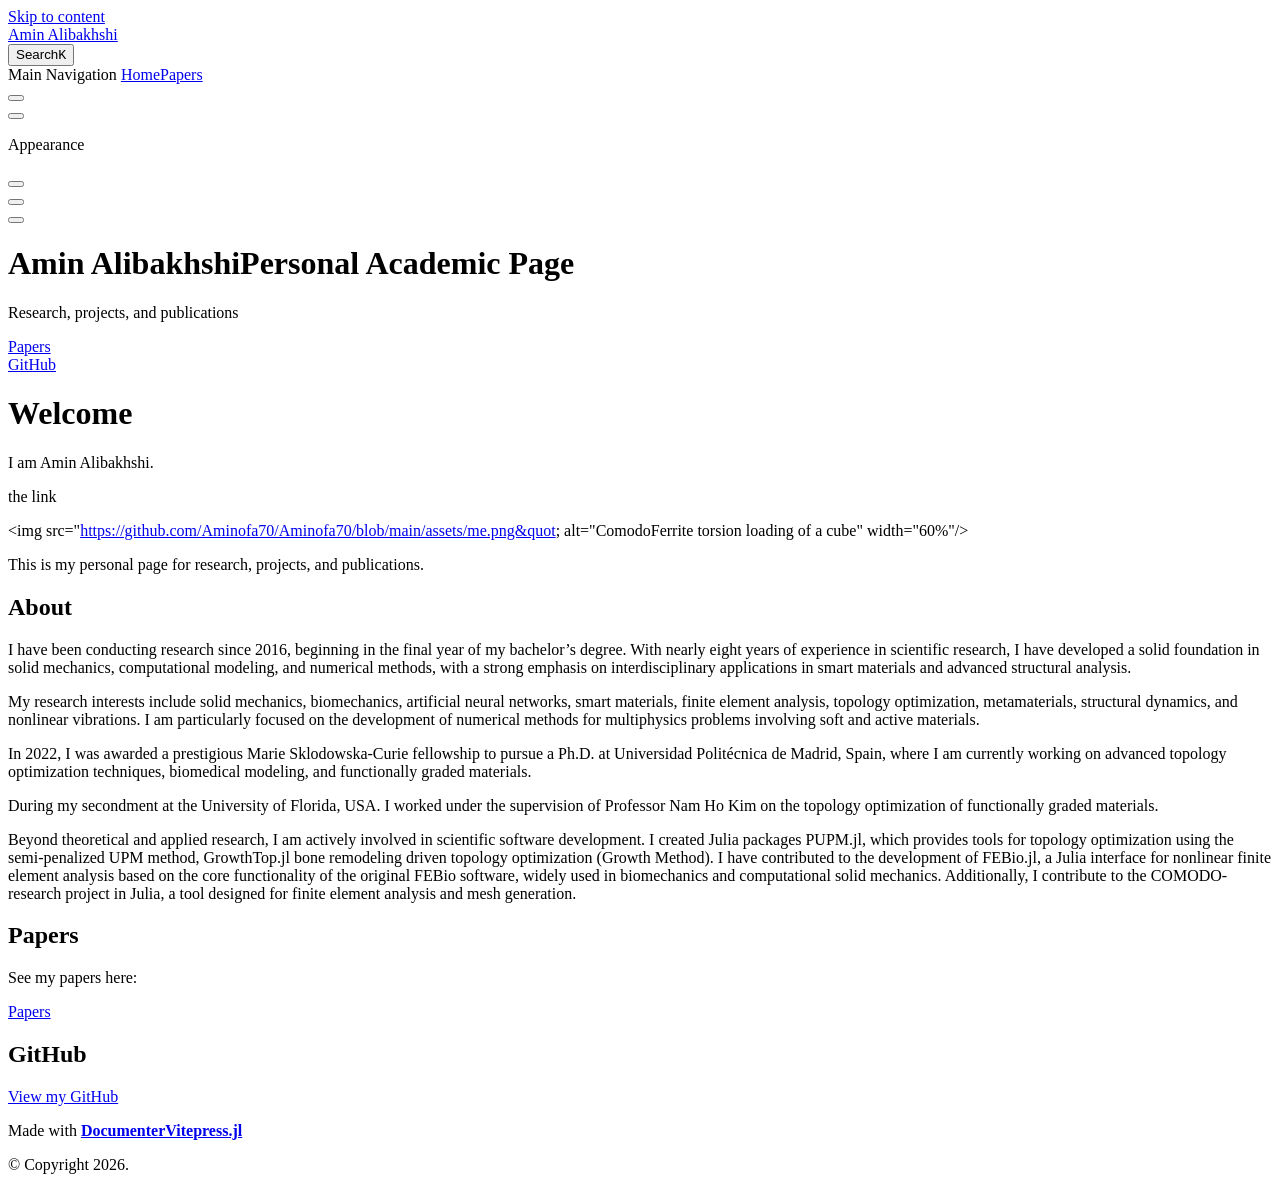
==== commit 4297bec6: "build based on 7ab06c6" ====
--- a/dev/index.html
+++ b/dev/index.html
@@ -9,19 +9,19 @@
     <link rel="preload stylesheet" href="/Aminofa70/dev/assets/style.B2WjihDM.css" as="style">
     <link rel="preload stylesheet" href="/Aminofa70/dev/vp-icons.css" as="style">
     
-    <script type="module" src="/Aminofa70/dev/assets/app.BrdMz31j.js"></script>
+    <script type="module" src="/Aminofa70/dev/assets/app.4yUq9TqJ.js"></script>
     <link rel="preload" href="/Aminofa70/dev/assets/inter-roman-latin.Di8DUHzh.woff2" as="font" type="font/woff2" crossorigin="">
-    <link rel="modulepreload" href="/Aminofa70/dev/assets/chunks/theme.Uhv0qxjL.js">
+    <link rel="modulepreload" href="/Aminofa70/dev/assets/chunks/theme.zvCCLBRV.js">
     <link rel="modulepreload" href="/Aminofa70/dev/assets/chunks/framework.DCB2nnuE.js">
-    <link rel="modulepreload" href="/Aminofa70/dev/assets/index.md.CX4lvHrP.lean.js">
+    <link rel="modulepreload" href="/Aminofa70/dev/assets/index.md.BV8wzHRr.lean.js">
     <script src="/Aminofa70/versions.js"></script>
     <script src="/Aminofa70/dev/siteinfo.js"></script>
     <script id="check-dark-mode">(()=>{const e=localStorage.getItem("vitepress-theme-appearance")||"auto",a=window.matchMedia("(prefers-color-scheme: dark)").matches;(!e||e==="auto"?a:e==="dark")&&document.documentElement.classList.add("dark")})();</script>
     <script id="check-mac-os">document.documentElement.classList.toggle("mac",/Mac|iPhone|iPod|iPad/i.test(navigator.platform));</script>
   </head>
   <body>
-    <div id="app"><div class="Layout" data-v-a9a9e638><!--[--><!--]--><!--[--><span tabindex="-1" data-v-492508fc></span><a href="#VPContent" class="VPSkipLink visually-hidden" data-v-492508fc>Skip to content</a><!--]--><!----><header class="VPNav" data-v-a9a9e638 data-v-f1e365da><div class="VPNavBar" data-v-f1e365da data-v-822684d1><div class="wrapper" data-v-822684d1><div class="container" data-v-822684d1><div class="title" data-v-822684d1><div class="VPNavBarTitle" data-v-822684d1 data-v-0f4f798b><a class="title" href="/Aminofa70/dev/" data-v-0f4f798b><!--[--><!--]--><!----><span data-v-0f4f798b>Amin Alibakhshi</span><!--[--><!--]--></a></div></div><div class="content" data-v-822684d1><div class="content-body" data-v-822684d1><!--[--><!--[--><!--[--><!----><!--]--><!--]--><!--]--><div class="VPNavBarSearch search" data-v-822684d1><!--[--><!----><div id="local-search"><button type="button" class="DocSearch DocSearch-Button" aria-label="Search"><span class="DocSearch-Button-Container"><span class="vp-icon DocSearch-Search-Icon"></span><span class="DocSearch-Button-Placeholder">Search</span></span><span class="DocSearch-Button-Keys"><kbd class="DocSearch-Button-Key"></kbd><kbd class="DocSearch-Button-Key">K</kbd></span></button></div><!--]--></div><nav aria-labelledby="main-nav-aria-label" class="VPNavBarMenu menu" data-v-822684d1 data-v-e6d46098><span id="main-nav-aria-label" class="visually-hidden" data-v-e6d46098> Main Navigation </span><!--[--><!--[--><a class="VPLink link VPNavBarMenuLink" href="/Aminofa70/dev/index" tabindex="0" data-v-e6d46098 data-v-956ec74c><!--[--><span data-v-956ec74c>Home</span><!--]--></a><!--]--><!--[--><a class="VPLink link VPNavBarMenuLink" href="/Aminofa70/dev/papers" tabindex="0" data-v-e6d46098 data-v-956ec74c><!--[--><span data-v-956ec74c>Papers</span><!--]--></a><!--]--><!--[--><!----><!--]--><!--]--></nav><!----><div class="VPNavBarAppearance appearance" data-v-822684d1 data-v-af096f4a><button class="VPSwitch VPSwitchAppearance" type="button" role="switch" title aria-checked="false" data-v-af096f4a data-v-e40a8bb6 data-v-4a1c76db><span class="check" data-v-4a1c76db><span class="icon" data-v-4a1c76db><!--[--><span class="vpi-sun sun" data-v-e40a8bb6></span><span class="vpi-moon moon" data-v-e40a8bb6></span><!--]--></span></span></button></div><div class="VPSocialLinks VPNavBarSocialLinks social-links" data-v-822684d1 data-v-164c457f data-v-ee7a9424><!--[--><a class="VPSocialLink no-icon" href="https://github.com/Aminofa70/Aminofa70" aria-label="github" target="_blank" rel="noopener" data-v-ee7a9424 data-v-d26d30cb><span class="vpi-social-github"></span></a><!--]--></div><div class="VPFlyout VPNavBarExtra extra" data-v-822684d1 data-v-925effce data-v-04f5c5e9><button type="button" class="button" aria-haspopup="true" aria-expanded="false" aria-label="extra navigation" data-v-04f5c5e9><span class="vpi-more-horizontal icon" data-v-04f5c5e9></span></button><div class="menu" data-v-04f5c5e9><div class="VPMenu" data-v-04f5c5e9 data-v-7dd3104a><!----><!--[--><!--[--><!----><div class="group" data-v-925effce><div class="item appearance" data-v-925effce><p class="label" data-v-925effce>Appearance</p><div class="appearance-action" data-v-925effce><button class="VPSwitch VPSwitchAppearance" type="button" role="switch" title aria-checked="false" data-v-925effce data-v-e40a8bb6 data-v-4a1c76db><span class="check" data-v-4a1c76db><span class="icon" data-v-4a1c76db><!--[--><span class="vpi-sun sun" data-v-e40a8bb6></span><span class="vpi-moon moon" data-v-e40a8bb6></span><!--]--></span></span></button></div></div></div><div class="group" data-v-925effce><div class="item social-links" data-v-925effce><div class="VPSocialLinks social-links-list" data-v-925effce data-v-ee7a9424><!--[--><a class="VPSocialLink no-icon" href="https://github.com/Aminofa70/Aminofa70" aria-label="github" target="_blank" rel="noopener" data-v-ee7a9424 data-v-d26d30cb><span class="vpi-social-github"></span></a><!--]--></div></div></div><!--]--><!--]--></div></div></div><!--[--><!--[--><!--[--><div class="VPFlyout VPNolebaseEnhancedReadabilitiesMenu VPNolebaseEnhancedReadabilitiesMenuFlyout" aria-label="Enhanced Readability" role="menuitem" data-v-04f5c5e9><button type="button" class="button" aria-haspopup="true" aria-expanded="false" data-v-04f5c5e9><span class="text" data-v-04f5c5e9><span class="i-icon-park-outline:book-open option-icon" data-v-04f5c5e9></span><!----><span class="vpi-chevron-down text-icon" data-v-04f5c5e9></span></span></button><div class="menu" data-v-04f5c5e9><div class="VPMenu" data-v-04f5c5e9 data-v-7dd3104a><!----><!--[--><!--]--></div></div></div><!--]--><!--]--><!--]--><button type="button" class="VPNavBarHamburger hamburger" aria-label="mobile navigation" aria-expanded="false" aria-controls="VPNavScreen" data-v-822684d1 data-v-5dea55bf><span class="container" data-v-5dea55bf><span class="top" data-v-5dea55bf></span><span class="middle" data-v-5dea55bf></span><span class="bottom" data-v-5dea55bf></span></span></button></div></div></div></div><div class="divider" data-v-822684d1><div class="divider-line" data-v-822684d1></div></div></div><!----></header><!----><!----><div class="VPContent is-home" id="VPContent" data-v-a9a9e638 data-v-91765379><div class="VPHome" data-v-91765379 data-v-e40e30de><!--[--><!--]--><div class="VPHero VPHomeHero" data-v-e40e30de data-v-3d256e5e><div class="container" data-v-3d256e5e><div class="main" data-v-3d256e5e><!--[--><!--]--><!--[--><h1 class="heading" data-v-3d256e5e><span class="name clip" data-v-3d256e5e>Amin Alibakhshi</span><span class="text" data-v-3d256e5e>Personal Academic Page</span></h1><p class="tagline" data-v-3d256e5e>Research, projects, and publications</p><!--]--><!--[--><!--]--><div class="actions" data-v-3d256e5e><!--[--><div class="action" data-v-3d256e5e><a class="VPButton medium brand" href="/Aminofa70/dev/papers" data-v-3d256e5e data-v-906d7fb4>Papers</a></div><div class="action" data-v-3d256e5e><a class="VPButton medium alt" href="https://github.com/Aminofa70" target="_blank" rel="noreferrer" data-v-3d256e5e data-v-906d7fb4>GitHub</a></div><!--]--></div><!--[--><!--]--></div><!----></div></div><!--[--><!--]--><!--[--><!--]--><!----><!--[--><!--]--><div class="vp-doc container" style="" data-v-e40e30de data-v-7a48a447><!--[--><div style="position:relative;" data-v-e40e30de><div><h1 id="Welcome" tabindex="-1">Welcome <a class="header-anchor" href="#Welcome" aria-label="Permalink to &quot;Welcome {#Welcome}&quot;">​</a></h1><p>I am Amin Alibakhshi.</p><p>&lt;img src=&quot;<a href="https://github.com/Aminofa70/Aminofa70/blob/main/assets/me.png&amp;quot" target="_blank" rel="noreferrer">https://github.com/Aminofa70/Aminofa70/blob/main/assets/me.png&amp;quot</a>; alt=&quot;ComodoFerrite torsion loading of a cube&quot; width=&quot;60%&quot;/&gt;</p><p>This is my personal page for research, projects, and publications.</p><h2 id="About" tabindex="-1">About <a class="header-anchor" href="#About" aria-label="Permalink to &quot;About {#About}&quot;">​</a></h2><p>I have been conducting research since 2016, beginning in the final year of my bachelor’s degree. With nearly eight years of experience in scientific research, I have developed a solid foundation in solid mechanics, computational modeling, and numerical methods, with a strong emphasis on interdisciplinary applications in smart materials and advanced structural analysis.</p><p>My research interests include solid mechanics, biomechanics, artificial neural networks, smart materials, finite element analysis, topology optimization, metamaterials, structural dynamics, and nonlinear vibrations. I am particularly focused on the development of numerical methods for multiphysics problems involving soft and active materials.</p><p>In 2022, I was awarded a prestigious Marie Sklodowska-Curie fellowship to pursue a Ph.D. at Universidad Politécnica de Madrid, Spain, where I am currently working on advanced topology optimization techniques, biomedical modeling, and functionally graded materials.</p><p>During my secondment at the University of Florida, USA. I worked under the supervision of Professor Nam Ho Kim on the topology optimization of functionally graded materials.</p><p>Beyond theoretical and applied research, I am actively involved in scientific software development. I created Julia packages PUPM.jl, which provides tools for topology optimization using the semi-penalized UPM method, GrowthTop.jl bone remodeling driven topology optimization (Growth Method). I have contributed to the development of FEBio.jl, a Julia interface for nonlinear finite element analysis based on the core functionality of the original FEBio software, widely used in biomechanics and computational solid mechanics. Additionally, I contribute to the COMODO-research project in Julia, a tool designed for finite element analysis and mesh generation.</p><h2 id="Papers" tabindex="-1">Papers <a class="header-anchor" href="#Papers" aria-label="Permalink to &quot;Papers {#Papers}&quot;">​</a></h2><p>See my papers here:</p><p><a href="./papers">Papers</a></p><h2 id="GitHub" tabindex="-1">GitHub <a class="header-anchor" href="#GitHub" aria-label="Permalink to &quot;GitHub {#GitHub}&quot;">​</a></h2><p><a href="https://github.com/Aminofa70" target="_blank" rel="noreferrer">View my GitHub</a></p></div></div><!--]--></div></div></div><footer class="VPFooter" data-v-a9a9e638 data-v-c970a860><div class="container" data-v-c970a860><p class="message" data-v-c970a860>Made with <a href="https://luxdl.github.io/DocumenterVitepress.jl/dev/" target="_blank"><strong>DocumenterVitepress.jl</strong></a><br></p><p class="copyright" data-v-c970a860>© Copyright 2026.</p></div></footer><!--[--><!--]--></div></div>
-    <script>window.__VP_HASH_MAP__=JSON.parse("{\"index.md\":\"CX4lvHrP\",\"papers.md\":\"BJ8PCxRk\"}");window.__VP_SITE_DATA__=JSON.parse("{\"lang\":\"en-US\",\"dir\":\"ltr\",\"title\":\"Amin Alibakhshi\",\"description\":\"Documentation for Aminofa70\",\"base\":\"/Aminofa70/dev/\",\"head\":[],\"router\":{\"prefetchLinks\":true},\"appearance\":true,\"themeConfig\":{\"outline\":\"deep\",\"search\":{\"provider\":\"local\",\"options\":{\"detailedView\":true}},\"nav\":[{\"text\":\"Home\",\"link\":\"/index\"},{\"text\":\"Papers\",\"link\":\"/papers\"},{\"component\":\"VersionPicker\"}],\"sidebar\":[{\"text\":\"Home\",\"link\":\"/index\"},{\"text\":\"Papers\",\"link\":\"/papers\"}],\"sidebarDrawer\":false,\"editLink\":{\"pattern\":\"https://github.com/Aminofa70/Aminofa70/edit/main/docs/src/:path\"},\"socialLinks\":[{\"icon\":\"github\",\"link\":\"https://github.com/Aminofa70/Aminofa70\"}],\"footer\":{\"message\":\"Made with <a href=\\\"https://luxdl.github.io/DocumenterVitepress.jl/dev/\\\" target=\\\"_blank\\\"><strong>DocumenterVitepress.jl</strong></a><br>\",\"copyright\":\"© Copyright 2026.\"}},\"locales\":{},\"scrollOffset\":134,\"cleanUrls\":true}");</script>
+    <div id="app"><div class="Layout" data-v-a9a9e638><!--[--><!--]--><!--[--><span tabindex="-1" data-v-492508fc></span><a href="#VPContent" class="VPSkipLink visually-hidden" data-v-492508fc>Skip to content</a><!--]--><!----><header class="VPNav" data-v-a9a9e638 data-v-f1e365da><div class="VPNavBar" data-v-f1e365da data-v-822684d1><div class="wrapper" data-v-822684d1><div class="container" data-v-822684d1><div class="title" data-v-822684d1><div class="VPNavBarTitle" data-v-822684d1 data-v-0f4f798b><a class="title" href="/Aminofa70/dev/" data-v-0f4f798b><!--[--><!--]--><!----><span data-v-0f4f798b>Amin Alibakhshi</span><!--[--><!--]--></a></div></div><div class="content" data-v-822684d1><div class="content-body" data-v-822684d1><!--[--><!--[--><!--[--><!----><!--]--><!--]--><!--]--><div class="VPNavBarSearch search" data-v-822684d1><!--[--><!----><div id="local-search"><button type="button" class="DocSearch DocSearch-Button" aria-label="Search"><span class="DocSearch-Button-Container"><span class="vp-icon DocSearch-Search-Icon"></span><span class="DocSearch-Button-Placeholder">Search</span></span><span class="DocSearch-Button-Keys"><kbd class="DocSearch-Button-Key"></kbd><kbd class="DocSearch-Button-Key">K</kbd></span></button></div><!--]--></div><nav aria-labelledby="main-nav-aria-label" class="VPNavBarMenu menu" data-v-822684d1 data-v-e6d46098><span id="main-nav-aria-label" class="visually-hidden" data-v-e6d46098> Main Navigation </span><!--[--><!--[--><a class="VPLink link VPNavBarMenuLink" href="/Aminofa70/dev/index" tabindex="0" data-v-e6d46098 data-v-956ec74c><!--[--><span data-v-956ec74c>Home</span><!--]--></a><!--]--><!--[--><a class="VPLink link VPNavBarMenuLink" href="/Aminofa70/dev/papers" tabindex="0" data-v-e6d46098 data-v-956ec74c><!--[--><span data-v-956ec74c>Papers</span><!--]--></a><!--]--><!--[--><!----><!--]--><!--]--></nav><!----><div class="VPNavBarAppearance appearance" data-v-822684d1 data-v-af096f4a><button class="VPSwitch VPSwitchAppearance" type="button" role="switch" title aria-checked="false" data-v-af096f4a data-v-e40a8bb6 data-v-4a1c76db><span class="check" data-v-4a1c76db><span class="icon" data-v-4a1c76db><!--[--><span class="vpi-sun sun" data-v-e40a8bb6></span><span class="vpi-moon moon" data-v-e40a8bb6></span><!--]--></span></span></button></div><div class="VPSocialLinks VPNavBarSocialLinks social-links" data-v-822684d1 data-v-164c457f data-v-ee7a9424><!--[--><a class="VPSocialLink no-icon" href="https://github.com/Aminofa70/Aminofa70" aria-label="github" target="_blank" rel="noopener" data-v-ee7a9424 data-v-d26d30cb><span class="vpi-social-github"></span></a><!--]--></div><div class="VPFlyout VPNavBarExtra extra" data-v-822684d1 data-v-925effce data-v-04f5c5e9><button type="button" class="button" aria-haspopup="true" aria-expanded="false" aria-label="extra navigation" data-v-04f5c5e9><span class="vpi-more-horizontal icon" data-v-04f5c5e9></span></button><div class="menu" data-v-04f5c5e9><div class="VPMenu" data-v-04f5c5e9 data-v-7dd3104a><!----><!--[--><!--[--><!----><div class="group" data-v-925effce><div class="item appearance" data-v-925effce><p class="label" data-v-925effce>Appearance</p><div class="appearance-action" data-v-925effce><button class="VPSwitch VPSwitchAppearance" type="button" role="switch" title aria-checked="false" data-v-925effce data-v-e40a8bb6 data-v-4a1c76db><span class="check" data-v-4a1c76db><span class="icon" data-v-4a1c76db><!--[--><span class="vpi-sun sun" data-v-e40a8bb6></span><span class="vpi-moon moon" data-v-e40a8bb6></span><!--]--></span></span></button></div></div></div><div class="group" data-v-925effce><div class="item social-links" data-v-925effce><div class="VPSocialLinks social-links-list" data-v-925effce data-v-ee7a9424><!--[--><a class="VPSocialLink no-icon" href="https://github.com/Aminofa70/Aminofa70" aria-label="github" target="_blank" rel="noopener" data-v-ee7a9424 data-v-d26d30cb><span class="vpi-social-github"></span></a><!--]--></div></div></div><!--]--><!--]--></div></div></div><!--[--><!--[--><!--[--><div class="VPFlyout VPNolebaseEnhancedReadabilitiesMenu VPNolebaseEnhancedReadabilitiesMenuFlyout" aria-label="Enhanced Readability" role="menuitem" data-v-04f5c5e9><button type="button" class="button" aria-haspopup="true" aria-expanded="false" data-v-04f5c5e9><span class="text" data-v-04f5c5e9><span class="i-icon-park-outline:book-open option-icon" data-v-04f5c5e9></span><!----><span class="vpi-chevron-down text-icon" data-v-04f5c5e9></span></span></button><div class="menu" data-v-04f5c5e9><div class="VPMenu" data-v-04f5c5e9 data-v-7dd3104a><!----><!--[--><!--]--></div></div></div><!--]--><!--]--><!--]--><button type="button" class="VPNavBarHamburger hamburger" aria-label="mobile navigation" aria-expanded="false" aria-controls="VPNavScreen" data-v-822684d1 data-v-5dea55bf><span class="container" data-v-5dea55bf><span class="top" data-v-5dea55bf></span><span class="middle" data-v-5dea55bf></span><span class="bottom" data-v-5dea55bf></span></span></button></div></div></div></div><div class="divider" data-v-822684d1><div class="divider-line" data-v-822684d1></div></div></div><!----></header><!----><!----><div class="VPContent is-home" id="VPContent" data-v-a9a9e638 data-v-91765379><div class="VPHome" data-v-91765379 data-v-e40e30de><!--[--><!--]--><div class="VPHero VPHomeHero" data-v-e40e30de data-v-3d256e5e><div class="container" data-v-3d256e5e><div class="main" data-v-3d256e5e><!--[--><!--]--><!--[--><h1 class="heading" data-v-3d256e5e><span class="name clip" data-v-3d256e5e>Amin Alibakhshi</span><span class="text" data-v-3d256e5e>Personal Academic Page</span></h1><p class="tagline" data-v-3d256e5e>Research, projects, and publications</p><!--]--><!--[--><!--]--><div class="actions" data-v-3d256e5e><!--[--><div class="action" data-v-3d256e5e><a class="VPButton medium brand" href="/Aminofa70/dev/papers" data-v-3d256e5e data-v-906d7fb4>Papers</a></div><div class="action" data-v-3d256e5e><a class="VPButton medium alt" href="https://github.com/Aminofa70" target="_blank" rel="noreferrer" data-v-3d256e5e data-v-906d7fb4>GitHub</a></div><!--]--></div><!--[--><!--]--></div><!----></div></div><!--[--><!--]--><!--[--><!--]--><!----><!--[--><!--]--><div class="vp-doc container" style="" data-v-e40e30de data-v-7a48a447><!--[--><div style="position:relative;" data-v-e40e30de><div><h1 id="Welcome" tabindex="-1">Welcome <a class="header-anchor" href="#Welcome" aria-label="Permalink to &quot;Welcome {#Welcome}&quot;">​</a></h1><p>I am Amin Alibakhshi.</p><p>the link</p><p>&lt;img src=&quot;<a href="https://github.com/Aminofa70/Aminofa70/blob/main/assets/me.png&amp;quot" target="_blank" rel="noreferrer">https://github.com/Aminofa70/Aminofa70/blob/main/assets/me.png&amp;quot</a>; alt=&quot;ComodoFerrite torsion loading of a cube&quot; width=&quot;60%&quot;/&gt;</p><p>This is my personal page for research, projects, and publications.</p><h2 id="About" tabindex="-1">About <a class="header-anchor" href="#About" aria-label="Permalink to &quot;About {#About}&quot;">​</a></h2><p>I have been conducting research since 2016, beginning in the final year of my bachelor’s degree. With nearly eight years of experience in scientific research, I have developed a solid foundation in solid mechanics, computational modeling, and numerical methods, with a strong emphasis on interdisciplinary applications in smart materials and advanced structural analysis.</p><p>My research interests include solid mechanics, biomechanics, artificial neural networks, smart materials, finite element analysis, topology optimization, metamaterials, structural dynamics, and nonlinear vibrations. I am particularly focused on the development of numerical methods for multiphysics problems involving soft and active materials.</p><p>In 2022, I was awarded a prestigious Marie Sklodowska-Curie fellowship to pursue a Ph.D. at Universidad Politécnica de Madrid, Spain, where I am currently working on advanced topology optimization techniques, biomedical modeling, and functionally graded materials.</p><p>During my secondment at the University of Florida, USA. I worked under the supervision of Professor Nam Ho Kim on the topology optimization of functionally graded materials.</p><p>Beyond theoretical and applied research, I am actively involved in scientific software development. I created Julia packages PUPM.jl, which provides tools for topology optimization using the semi-penalized UPM method, GrowthTop.jl bone remodeling driven topology optimization (Growth Method). I have contributed to the development of FEBio.jl, a Julia interface for nonlinear finite element analysis based on the core functionality of the original FEBio software, widely used in biomechanics and computational solid mechanics. Additionally, I contribute to the COMODO-research project in Julia, a tool designed for finite element analysis and mesh generation.</p><h2 id="Papers" tabindex="-1">Papers <a class="header-anchor" href="#Papers" aria-label="Permalink to &quot;Papers {#Papers}&quot;">​</a></h2><p>See my papers here:</p><p><a href="./papers">Papers</a></p><h2 id="GitHub" tabindex="-1">GitHub <a class="header-anchor" href="#GitHub" aria-label="Permalink to &quot;GitHub {#GitHub}&quot;">​</a></h2><p><a href="https://github.com/Aminofa70" target="_blank" rel="noreferrer">View my GitHub</a></p></div></div><!--]--></div></div></div><footer class="VPFooter" data-v-a9a9e638 data-v-c970a860><div class="container" data-v-c970a860><p class="message" data-v-c970a860>Made with <a href="https://luxdl.github.io/DocumenterVitepress.jl/dev/" target="_blank"><strong>DocumenterVitepress.jl</strong></a><br></p><p class="copyright" data-v-c970a860>© Copyright 2026.</p></div></footer><!--[--><!--]--></div></div>
+    <script>window.__VP_HASH_MAP__=JSON.parse("{\"index.md\":\"BV8wzHRr\",\"papers.md\":\"BJ8PCxRk\"}");window.__VP_SITE_DATA__=JSON.parse("{\"lang\":\"en-US\",\"dir\":\"ltr\",\"title\":\"Amin Alibakhshi\",\"description\":\"Documentation for Aminofa70\",\"base\":\"/Aminofa70/dev/\",\"head\":[],\"router\":{\"prefetchLinks\":true},\"appearance\":true,\"themeConfig\":{\"outline\":\"deep\",\"search\":{\"provider\":\"local\",\"options\":{\"detailedView\":true}},\"nav\":[{\"text\":\"Home\",\"link\":\"/index\"},{\"text\":\"Papers\",\"link\":\"/papers\"},{\"component\":\"VersionPicker\"}],\"sidebar\":[{\"text\":\"Home\",\"link\":\"/index\"},{\"text\":\"Papers\",\"link\":\"/papers\"}],\"sidebarDrawer\":false,\"editLink\":{\"pattern\":\"https://github.com/Aminofa70/Aminofa70/edit/main/docs/src/:path\"},\"socialLinks\":[{\"icon\":\"github\",\"link\":\"https://github.com/Aminofa70/Aminofa70\"}],\"footer\":{\"message\":\"Made with <a href=\\\"https://luxdl.github.io/DocumenterVitepress.jl/dev/\\\" target=\\\"_blank\\\"><strong>DocumenterVitepress.jl</strong></a><br>\",\"copyright\":\"© Copyright 2026.\"}},\"locales\":{},\"scrollOffset\":134,\"cleanUrls\":true}");</script>
     
   </body>
 </html>
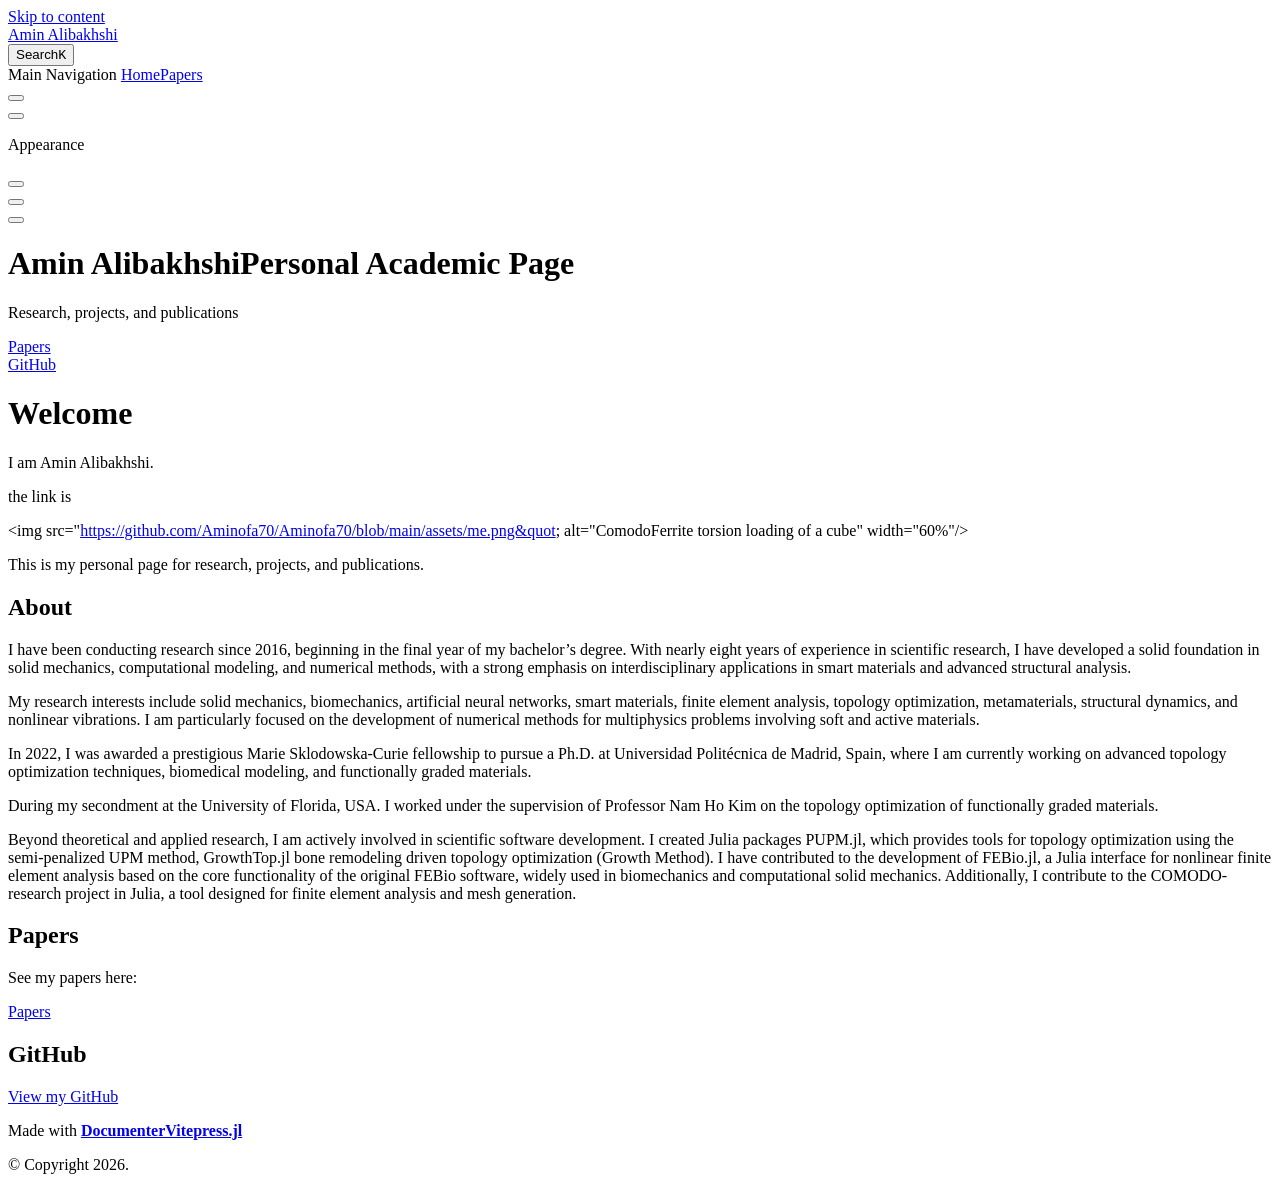
==== commit 640963c1: "build based on fe954e6" ====
--- a/dev/index.html
+++ b/dev/index.html
@@ -9,19 +9,19 @@
     <link rel="preload stylesheet" href="/Aminofa70/dev/assets/style.B2WjihDM.css" as="style">
     <link rel="preload stylesheet" href="/Aminofa70/dev/vp-icons.css" as="style">
     
-    <script type="module" src="/Aminofa70/dev/assets/app.4yUq9TqJ.js"></script>
+    <script type="module" src="/Aminofa70/dev/assets/app.Np7f0mq6.js"></script>
     <link rel="preload" href="/Aminofa70/dev/assets/inter-roman-latin.Di8DUHzh.woff2" as="font" type="font/woff2" crossorigin="">
-    <link rel="modulepreload" href="/Aminofa70/dev/assets/chunks/theme.zvCCLBRV.js">
+    <link rel="modulepreload" href="/Aminofa70/dev/assets/chunks/theme.BinyMvR1.js">
     <link rel="modulepreload" href="/Aminofa70/dev/assets/chunks/framework.DCB2nnuE.js">
-    <link rel="modulepreload" href="/Aminofa70/dev/assets/index.md.BV8wzHRr.lean.js">
+    <link rel="modulepreload" href="/Aminofa70/dev/assets/index.md.kMhvOoEo.lean.js">
     <script src="/Aminofa70/versions.js"></script>
     <script src="/Aminofa70/dev/siteinfo.js"></script>
     <script id="check-dark-mode">(()=>{const e=localStorage.getItem("vitepress-theme-appearance")||"auto",a=window.matchMedia("(prefers-color-scheme: dark)").matches;(!e||e==="auto"?a:e==="dark")&&document.documentElement.classList.add("dark")})();</script>
     <script id="check-mac-os">document.documentElement.classList.toggle("mac",/Mac|iPhone|iPod|iPad/i.test(navigator.platform));</script>
   </head>
   <body>
-    <div id="app"><div class="Layout" data-v-a9a9e638><!--[--><!--]--><!--[--><span tabindex="-1" data-v-492508fc></span><a href="#VPContent" class="VPSkipLink visually-hidden" data-v-492508fc>Skip to content</a><!--]--><!----><header class="VPNav" data-v-a9a9e638 data-v-f1e365da><div class="VPNavBar" data-v-f1e365da data-v-822684d1><div class="wrapper" data-v-822684d1><div class="container" data-v-822684d1><div class="title" data-v-822684d1><div class="VPNavBarTitle" data-v-822684d1 data-v-0f4f798b><a class="title" href="/Aminofa70/dev/" data-v-0f4f798b><!--[--><!--]--><!----><span data-v-0f4f798b>Amin Alibakhshi</span><!--[--><!--]--></a></div></div><div class="content" data-v-822684d1><div class="content-body" data-v-822684d1><!--[--><!--[--><!--[--><!----><!--]--><!--]--><!--]--><div class="VPNavBarSearch search" data-v-822684d1><!--[--><!----><div id="local-search"><button type="button" class="DocSearch DocSearch-Button" aria-label="Search"><span class="DocSearch-Button-Container"><span class="vp-icon DocSearch-Search-Icon"></span><span class="DocSearch-Button-Placeholder">Search</span></span><span class="DocSearch-Button-Keys"><kbd class="DocSearch-Button-Key"></kbd><kbd class="DocSearch-Button-Key">K</kbd></span></button></div><!--]--></div><nav aria-labelledby="main-nav-aria-label" class="VPNavBarMenu menu" data-v-822684d1 data-v-e6d46098><span id="main-nav-aria-label" class="visually-hidden" data-v-e6d46098> Main Navigation </span><!--[--><!--[--><a class="VPLink link VPNavBarMenuLink" href="/Aminofa70/dev/index" tabindex="0" data-v-e6d46098 data-v-956ec74c><!--[--><span data-v-956ec74c>Home</span><!--]--></a><!--]--><!--[--><a class="VPLink link VPNavBarMenuLink" href="/Aminofa70/dev/papers" tabindex="0" data-v-e6d46098 data-v-956ec74c><!--[--><span data-v-956ec74c>Papers</span><!--]--></a><!--]--><!--[--><!----><!--]--><!--]--></nav><!----><div class="VPNavBarAppearance appearance" data-v-822684d1 data-v-af096f4a><button class="VPSwitch VPSwitchAppearance" type="button" role="switch" title aria-checked="false" data-v-af096f4a data-v-e40a8bb6 data-v-4a1c76db><span class="check" data-v-4a1c76db><span class="icon" data-v-4a1c76db><!--[--><span class="vpi-sun sun" data-v-e40a8bb6></span><span class="vpi-moon moon" data-v-e40a8bb6></span><!--]--></span></span></button></div><div class="VPSocialLinks VPNavBarSocialLinks social-links" data-v-822684d1 data-v-164c457f data-v-ee7a9424><!--[--><a class="VPSocialLink no-icon" href="https://github.com/Aminofa70/Aminofa70" aria-label="github" target="_blank" rel="noopener" data-v-ee7a9424 data-v-d26d30cb><span class="vpi-social-github"></span></a><!--]--></div><div class="VPFlyout VPNavBarExtra extra" data-v-822684d1 data-v-925effce data-v-04f5c5e9><button type="button" class="button" aria-haspopup="true" aria-expanded="false" aria-label="extra navigation" data-v-04f5c5e9><span class="vpi-more-horizontal icon" data-v-04f5c5e9></span></button><div class="menu" data-v-04f5c5e9><div class="VPMenu" data-v-04f5c5e9 data-v-7dd3104a><!----><!--[--><!--[--><!----><div class="group" data-v-925effce><div class="item appearance" data-v-925effce><p class="label" data-v-925effce>Appearance</p><div class="appearance-action" data-v-925effce><button class="VPSwitch VPSwitchAppearance" type="button" role="switch" title aria-checked="false" data-v-925effce data-v-e40a8bb6 data-v-4a1c76db><span class="check" data-v-4a1c76db><span class="icon" data-v-4a1c76db><!--[--><span class="vpi-sun sun" data-v-e40a8bb6></span><span class="vpi-moon moon" data-v-e40a8bb6></span><!--]--></span></span></button></div></div></div><div class="group" data-v-925effce><div class="item social-links" data-v-925effce><div class="VPSocialLinks social-links-list" data-v-925effce data-v-ee7a9424><!--[--><a class="VPSocialLink no-icon" href="https://github.com/Aminofa70/Aminofa70" aria-label="github" target="_blank" rel="noopener" data-v-ee7a9424 data-v-d26d30cb><span class="vpi-social-github"></span></a><!--]--></div></div></div><!--]--><!--]--></div></div></div><!--[--><!--[--><!--[--><div class="VPFlyout VPNolebaseEnhancedReadabilitiesMenu VPNolebaseEnhancedReadabilitiesMenuFlyout" aria-label="Enhanced Readability" role="menuitem" data-v-04f5c5e9><button type="button" class="button" aria-haspopup="true" aria-expanded="false" data-v-04f5c5e9><span class="text" data-v-04f5c5e9><span class="i-icon-park-outline:book-open option-icon" data-v-04f5c5e9></span><!----><span class="vpi-chevron-down text-icon" data-v-04f5c5e9></span></span></button><div class="menu" data-v-04f5c5e9><div class="VPMenu" data-v-04f5c5e9 data-v-7dd3104a><!----><!--[--><!--]--></div></div></div><!--]--><!--]--><!--]--><button type="button" class="VPNavBarHamburger hamburger" aria-label="mobile navigation" aria-expanded="false" aria-controls="VPNavScreen" data-v-822684d1 data-v-5dea55bf><span class="container" data-v-5dea55bf><span class="top" data-v-5dea55bf></span><span class="middle" data-v-5dea55bf></span><span class="bottom" data-v-5dea55bf></span></span></button></div></div></div></div><div class="divider" data-v-822684d1><div class="divider-line" data-v-822684d1></div></div></div><!----></header><!----><!----><div class="VPContent is-home" id="VPContent" data-v-a9a9e638 data-v-91765379><div class="VPHome" data-v-91765379 data-v-e40e30de><!--[--><!--]--><div class="VPHero VPHomeHero" data-v-e40e30de data-v-3d256e5e><div class="container" data-v-3d256e5e><div class="main" data-v-3d256e5e><!--[--><!--]--><!--[--><h1 class="heading" data-v-3d256e5e><span class="name clip" data-v-3d256e5e>Amin Alibakhshi</span><span class="text" data-v-3d256e5e>Personal Academic Page</span></h1><p class="tagline" data-v-3d256e5e>Research, projects, and publications</p><!--]--><!--[--><!--]--><div class="actions" data-v-3d256e5e><!--[--><div class="action" data-v-3d256e5e><a class="VPButton medium brand" href="/Aminofa70/dev/papers" data-v-3d256e5e data-v-906d7fb4>Papers</a></div><div class="action" data-v-3d256e5e><a class="VPButton medium alt" href="https://github.com/Aminofa70" target="_blank" rel="noreferrer" data-v-3d256e5e data-v-906d7fb4>GitHub</a></div><!--]--></div><!--[--><!--]--></div><!----></div></div><!--[--><!--]--><!--[--><!--]--><!----><!--[--><!--]--><div class="vp-doc container" style="" data-v-e40e30de data-v-7a48a447><!--[--><div style="position:relative;" data-v-e40e30de><div><h1 id="Welcome" tabindex="-1">Welcome <a class="header-anchor" href="#Welcome" aria-label="Permalink to &quot;Welcome {#Welcome}&quot;">​</a></h1><p>I am Amin Alibakhshi.</p><p>the link</p><p>&lt;img src=&quot;<a href="https://github.com/Aminofa70/Aminofa70/blob/main/assets/me.png&amp;quot" target="_blank" rel="noreferrer">https://github.com/Aminofa70/Aminofa70/blob/main/assets/me.png&amp;quot</a>; alt=&quot;ComodoFerrite torsion loading of a cube&quot; width=&quot;60%&quot;/&gt;</p><p>This is my personal page for research, projects, and publications.</p><h2 id="About" tabindex="-1">About <a class="header-anchor" href="#About" aria-label="Permalink to &quot;About {#About}&quot;">​</a></h2><p>I have been conducting research since 2016, beginning in the final year of my bachelor’s degree. With nearly eight years of experience in scientific research, I have developed a solid foundation in solid mechanics, computational modeling, and numerical methods, with a strong emphasis on interdisciplinary applications in smart materials and advanced structural analysis.</p><p>My research interests include solid mechanics, biomechanics, artificial neural networks, smart materials, finite element analysis, topology optimization, metamaterials, structural dynamics, and nonlinear vibrations. I am particularly focused on the development of numerical methods for multiphysics problems involving soft and active materials.</p><p>In 2022, I was awarded a prestigious Marie Sklodowska-Curie fellowship to pursue a Ph.D. at Universidad Politécnica de Madrid, Spain, where I am currently working on advanced topology optimization techniques, biomedical modeling, and functionally graded materials.</p><p>During my secondment at the University of Florida, USA. I worked under the supervision of Professor Nam Ho Kim on the topology optimization of functionally graded materials.</p><p>Beyond theoretical and applied research, I am actively involved in scientific software development. I created Julia packages PUPM.jl, which provides tools for topology optimization using the semi-penalized UPM method, GrowthTop.jl bone remodeling driven topology optimization (Growth Method). I have contributed to the development of FEBio.jl, a Julia interface for nonlinear finite element analysis based on the core functionality of the original FEBio software, widely used in biomechanics and computational solid mechanics. Additionally, I contribute to the COMODO-research project in Julia, a tool designed for finite element analysis and mesh generation.</p><h2 id="Papers" tabindex="-1">Papers <a class="header-anchor" href="#Papers" aria-label="Permalink to &quot;Papers {#Papers}&quot;">​</a></h2><p>See my papers here:</p><p><a href="./papers">Papers</a></p><h2 id="GitHub" tabindex="-1">GitHub <a class="header-anchor" href="#GitHub" aria-label="Permalink to &quot;GitHub {#GitHub}&quot;">​</a></h2><p><a href="https://github.com/Aminofa70" target="_blank" rel="noreferrer">View my GitHub</a></p></div></div><!--]--></div></div></div><footer class="VPFooter" data-v-a9a9e638 data-v-c970a860><div class="container" data-v-c970a860><p class="message" data-v-c970a860>Made with <a href="https://luxdl.github.io/DocumenterVitepress.jl/dev/" target="_blank"><strong>DocumenterVitepress.jl</strong></a><br></p><p class="copyright" data-v-c970a860>© Copyright 2026.</p></div></footer><!--[--><!--]--></div></div>
-    <script>window.__VP_HASH_MAP__=JSON.parse("{\"index.md\":\"BV8wzHRr\",\"papers.md\":\"BJ8PCxRk\"}");window.__VP_SITE_DATA__=JSON.parse("{\"lang\":\"en-US\",\"dir\":\"ltr\",\"title\":\"Amin Alibakhshi\",\"description\":\"Documentation for Aminofa70\",\"base\":\"/Aminofa70/dev/\",\"head\":[],\"router\":{\"prefetchLinks\":true},\"appearance\":true,\"themeConfig\":{\"outline\":\"deep\",\"search\":{\"provider\":\"local\",\"options\":{\"detailedView\":true}},\"nav\":[{\"text\":\"Home\",\"link\":\"/index\"},{\"text\":\"Papers\",\"link\":\"/papers\"},{\"component\":\"VersionPicker\"}],\"sidebar\":[{\"text\":\"Home\",\"link\":\"/index\"},{\"text\":\"Papers\",\"link\":\"/papers\"}],\"sidebarDrawer\":false,\"editLink\":{\"pattern\":\"https://github.com/Aminofa70/Aminofa70/edit/main/docs/src/:path\"},\"socialLinks\":[{\"icon\":\"github\",\"link\":\"https://github.com/Aminofa70/Aminofa70\"}],\"footer\":{\"message\":\"Made with <a href=\\\"https://luxdl.github.io/DocumenterVitepress.jl/dev/\\\" target=\\\"_blank\\\"><strong>DocumenterVitepress.jl</strong></a><br>\",\"copyright\":\"© Copyright 2026.\"}},\"locales\":{},\"scrollOffset\":134,\"cleanUrls\":true}");</script>
+    <div id="app"><div class="Layout" data-v-a9a9e638><!--[--><!--]--><!--[--><span tabindex="-1" data-v-492508fc></span><a href="#VPContent" class="VPSkipLink visually-hidden" data-v-492508fc>Skip to content</a><!--]--><!----><header class="VPNav" data-v-a9a9e638 data-v-f1e365da><div class="VPNavBar" data-v-f1e365da data-v-822684d1><div class="wrapper" data-v-822684d1><div class="container" data-v-822684d1><div class="title" data-v-822684d1><div class="VPNavBarTitle" data-v-822684d1 data-v-0f4f798b><a class="title" href="/Aminofa70/dev/" data-v-0f4f798b><!--[--><!--]--><!----><span data-v-0f4f798b>Amin Alibakhshi</span><!--[--><!--]--></a></div></div><div class="content" data-v-822684d1><div class="content-body" data-v-822684d1><!--[--><!--[--><!--[--><!----><!--]--><!--]--><!--]--><div class="VPNavBarSearch search" data-v-822684d1><!--[--><!----><div id="local-search"><button type="button" class="DocSearch DocSearch-Button" aria-label="Search"><span class="DocSearch-Button-Container"><span class="vp-icon DocSearch-Search-Icon"></span><span class="DocSearch-Button-Placeholder">Search</span></span><span class="DocSearch-Button-Keys"><kbd class="DocSearch-Button-Key"></kbd><kbd class="DocSearch-Button-Key">K</kbd></span></button></div><!--]--></div><nav aria-labelledby="main-nav-aria-label" class="VPNavBarMenu menu" data-v-822684d1 data-v-e6d46098><span id="main-nav-aria-label" class="visually-hidden" data-v-e6d46098> Main Navigation </span><!--[--><!--[--><a class="VPLink link VPNavBarMenuLink" href="/Aminofa70/dev/index" tabindex="0" data-v-e6d46098 data-v-956ec74c><!--[--><span data-v-956ec74c>Home</span><!--]--></a><!--]--><!--[--><a class="VPLink link VPNavBarMenuLink" href="/Aminofa70/dev/papers" tabindex="0" data-v-e6d46098 data-v-956ec74c><!--[--><span data-v-956ec74c>Papers</span><!--]--></a><!--]--><!--[--><!----><!--]--><!--]--></nav><!----><div class="VPNavBarAppearance appearance" data-v-822684d1 data-v-af096f4a><button class="VPSwitch VPSwitchAppearance" type="button" role="switch" title aria-checked="false" data-v-af096f4a data-v-e40a8bb6 data-v-4a1c76db><span class="check" data-v-4a1c76db><span class="icon" data-v-4a1c76db><!--[--><span class="vpi-sun sun" data-v-e40a8bb6></span><span class="vpi-moon moon" data-v-e40a8bb6></span><!--]--></span></span></button></div><div class="VPSocialLinks VPNavBarSocialLinks social-links" data-v-822684d1 data-v-164c457f data-v-ee7a9424><!--[--><a class="VPSocialLink no-icon" href="https://github.com/Aminofa70/Aminofa70" aria-label="github" target="_blank" rel="noopener" data-v-ee7a9424 data-v-d26d30cb><span class="vpi-social-github"></span></a><!--]--></div><div class="VPFlyout VPNavBarExtra extra" data-v-822684d1 data-v-925effce data-v-04f5c5e9><button type="button" class="button" aria-haspopup="true" aria-expanded="false" aria-label="extra navigation" data-v-04f5c5e9><span class="vpi-more-horizontal icon" data-v-04f5c5e9></span></button><div class="menu" data-v-04f5c5e9><div class="VPMenu" data-v-04f5c5e9 data-v-7dd3104a><!----><!--[--><!--[--><!----><div class="group" data-v-925effce><div class="item appearance" data-v-925effce><p class="label" data-v-925effce>Appearance</p><div class="appearance-action" data-v-925effce><button class="VPSwitch VPSwitchAppearance" type="button" role="switch" title aria-checked="false" data-v-925effce data-v-e40a8bb6 data-v-4a1c76db><span class="check" data-v-4a1c76db><span class="icon" data-v-4a1c76db><!--[--><span class="vpi-sun sun" data-v-e40a8bb6></span><span class="vpi-moon moon" data-v-e40a8bb6></span><!--]--></span></span></button></div></div></div><div class="group" data-v-925effce><div class="item social-links" data-v-925effce><div class="VPSocialLinks social-links-list" data-v-925effce data-v-ee7a9424><!--[--><a class="VPSocialLink no-icon" href="https://github.com/Aminofa70/Aminofa70" aria-label="github" target="_blank" rel="noopener" data-v-ee7a9424 data-v-d26d30cb><span class="vpi-social-github"></span></a><!--]--></div></div></div><!--]--><!--]--></div></div></div><!--[--><!--[--><!--[--><div class="VPFlyout VPNolebaseEnhancedReadabilitiesMenu VPNolebaseEnhancedReadabilitiesMenuFlyout" aria-label="Enhanced Readability" role="menuitem" data-v-04f5c5e9><button type="button" class="button" aria-haspopup="true" aria-expanded="false" data-v-04f5c5e9><span class="text" data-v-04f5c5e9><span class="i-icon-park-outline:book-open option-icon" data-v-04f5c5e9></span><!----><span class="vpi-chevron-down text-icon" data-v-04f5c5e9></span></span></button><div class="menu" data-v-04f5c5e9><div class="VPMenu" data-v-04f5c5e9 data-v-7dd3104a><!----><!--[--><!--]--></div></div></div><!--]--><!--]--><!--]--><button type="button" class="VPNavBarHamburger hamburger" aria-label="mobile navigation" aria-expanded="false" aria-controls="VPNavScreen" data-v-822684d1 data-v-5dea55bf><span class="container" data-v-5dea55bf><span class="top" data-v-5dea55bf></span><span class="middle" data-v-5dea55bf></span><span class="bottom" data-v-5dea55bf></span></span></button></div></div></div></div><div class="divider" data-v-822684d1><div class="divider-line" data-v-822684d1></div></div></div><!----></header><!----><!----><div class="VPContent is-home" id="VPContent" data-v-a9a9e638 data-v-91765379><div class="VPHome" data-v-91765379 data-v-e40e30de><!--[--><!--]--><div class="VPHero VPHomeHero" data-v-e40e30de data-v-3d256e5e><div class="container" data-v-3d256e5e><div class="main" data-v-3d256e5e><!--[--><!--]--><!--[--><h1 class="heading" data-v-3d256e5e><span class="name clip" data-v-3d256e5e>Amin Alibakhshi</span><span class="text" data-v-3d256e5e>Personal Academic Page</span></h1><p class="tagline" data-v-3d256e5e>Research, projects, and publications</p><!--]--><!--[--><!--]--><div class="actions" data-v-3d256e5e><!--[--><div class="action" data-v-3d256e5e><a class="VPButton medium brand" href="/Aminofa70/dev/papers" data-v-3d256e5e data-v-906d7fb4>Papers</a></div><div class="action" data-v-3d256e5e><a class="VPButton medium alt" href="https://github.com/Aminofa70" target="_blank" rel="noreferrer" data-v-3d256e5e data-v-906d7fb4>GitHub</a></div><!--]--></div><!--[--><!--]--></div><!----></div></div><!--[--><!--]--><!--[--><!--]--><!----><!--[--><!--]--><div class="vp-doc container" style="" data-v-e40e30de data-v-7a48a447><!--[--><div style="position:relative;" data-v-e40e30de><div><h1 id="Welcome" tabindex="-1">Welcome <a class="header-anchor" href="#Welcome" aria-label="Permalink to &quot;Welcome {#Welcome}&quot;">​</a></h1><p>I am Amin Alibakhshi.</p><p>the link is</p><p>&lt;img src=&quot;<a href="https://github.com/Aminofa70/Aminofa70/blob/main/assets/me.png&amp;quot" target="_blank" rel="noreferrer">https://github.com/Aminofa70/Aminofa70/blob/main/assets/me.png&amp;quot</a>; alt=&quot;ComodoFerrite torsion loading of a cube&quot; width=&quot;60%&quot;/&gt;</p><p>This is my personal page for research, projects, and publications.</p><h2 id="About" tabindex="-1">About <a class="header-anchor" href="#About" aria-label="Permalink to &quot;About {#About}&quot;">​</a></h2><p>I have been conducting research since 2016, beginning in the final year of my bachelor’s degree. With nearly eight years of experience in scientific research, I have developed a solid foundation in solid mechanics, computational modeling, and numerical methods, with a strong emphasis on interdisciplinary applications in smart materials and advanced structural analysis.</p><p>My research interests include solid mechanics, biomechanics, artificial neural networks, smart materials, finite element analysis, topology optimization, metamaterials, structural dynamics, and nonlinear vibrations. I am particularly focused on the development of numerical methods for multiphysics problems involving soft and active materials.</p><p>In 2022, I was awarded a prestigious Marie Sklodowska-Curie fellowship to pursue a Ph.D. at Universidad Politécnica de Madrid, Spain, where I am currently working on advanced topology optimization techniques, biomedical modeling, and functionally graded materials.</p><p>During my secondment at the University of Florida, USA. I worked under the supervision of Professor Nam Ho Kim on the topology optimization of functionally graded materials.</p><p>Beyond theoretical and applied research, I am actively involved in scientific software development. I created Julia packages PUPM.jl, which provides tools for topology optimization using the semi-penalized UPM method, GrowthTop.jl bone remodeling driven topology optimization (Growth Method). I have contributed to the development of FEBio.jl, a Julia interface for nonlinear finite element analysis based on the core functionality of the original FEBio software, widely used in biomechanics and computational solid mechanics. Additionally, I contribute to the COMODO-research project in Julia, a tool designed for finite element analysis and mesh generation.</p><h2 id="Papers" tabindex="-1">Papers <a class="header-anchor" href="#Papers" aria-label="Permalink to &quot;Papers {#Papers}&quot;">​</a></h2><p>See my papers here:</p><p><a href="./papers">Papers</a></p><h2 id="GitHub" tabindex="-1">GitHub <a class="header-anchor" href="#GitHub" aria-label="Permalink to &quot;GitHub {#GitHub}&quot;">​</a></h2><p><a href="https://github.com/Aminofa70" target="_blank" rel="noreferrer">View my GitHub</a></p></div></div><!--]--></div></div></div><footer class="VPFooter" data-v-a9a9e638 data-v-c970a860><div class="container" data-v-c970a860><p class="message" data-v-c970a860>Made with <a href="https://luxdl.github.io/DocumenterVitepress.jl/dev/" target="_blank"><strong>DocumenterVitepress.jl</strong></a><br></p><p class="copyright" data-v-c970a860>© Copyright 2026.</p></div></footer><!--[--><!--]--></div></div>
+    <script>window.__VP_HASH_MAP__=JSON.parse("{\"index.md\":\"kMhvOoEo\",\"papers.md\":\"BJ8PCxRk\"}");window.__VP_SITE_DATA__=JSON.parse("{\"lang\":\"en-US\",\"dir\":\"ltr\",\"title\":\"Amin Alibakhshi\",\"description\":\"Documentation for Aminofa70\",\"base\":\"/Aminofa70/dev/\",\"head\":[],\"router\":{\"prefetchLinks\":true},\"appearance\":true,\"themeConfig\":{\"outline\":\"deep\",\"search\":{\"provider\":\"local\",\"options\":{\"detailedView\":true}},\"nav\":[{\"text\":\"Home\",\"link\":\"/index\"},{\"text\":\"Papers\",\"link\":\"/papers\"},{\"component\":\"VersionPicker\"}],\"sidebar\":[{\"text\":\"Home\",\"link\":\"/index\"},{\"text\":\"Papers\",\"link\":\"/papers\"}],\"sidebarDrawer\":false,\"editLink\":{\"pattern\":\"https://github.com/Aminofa70/Aminofa70/edit/main/docs/src/:path\"},\"socialLinks\":[{\"icon\":\"github\",\"link\":\"https://github.com/Aminofa70/Aminofa70\"}],\"footer\":{\"message\":\"Made with <a href=\\\"https://luxdl.github.io/DocumenterVitepress.jl/dev/\\\" target=\\\"_blank\\\"><strong>DocumenterVitepress.jl</strong></a><br>\",\"copyright\":\"© Copyright 2026.\"}},\"locales\":{},\"scrollOffset\":134,\"cleanUrls\":true}");</script>
     
   </body>
 </html>
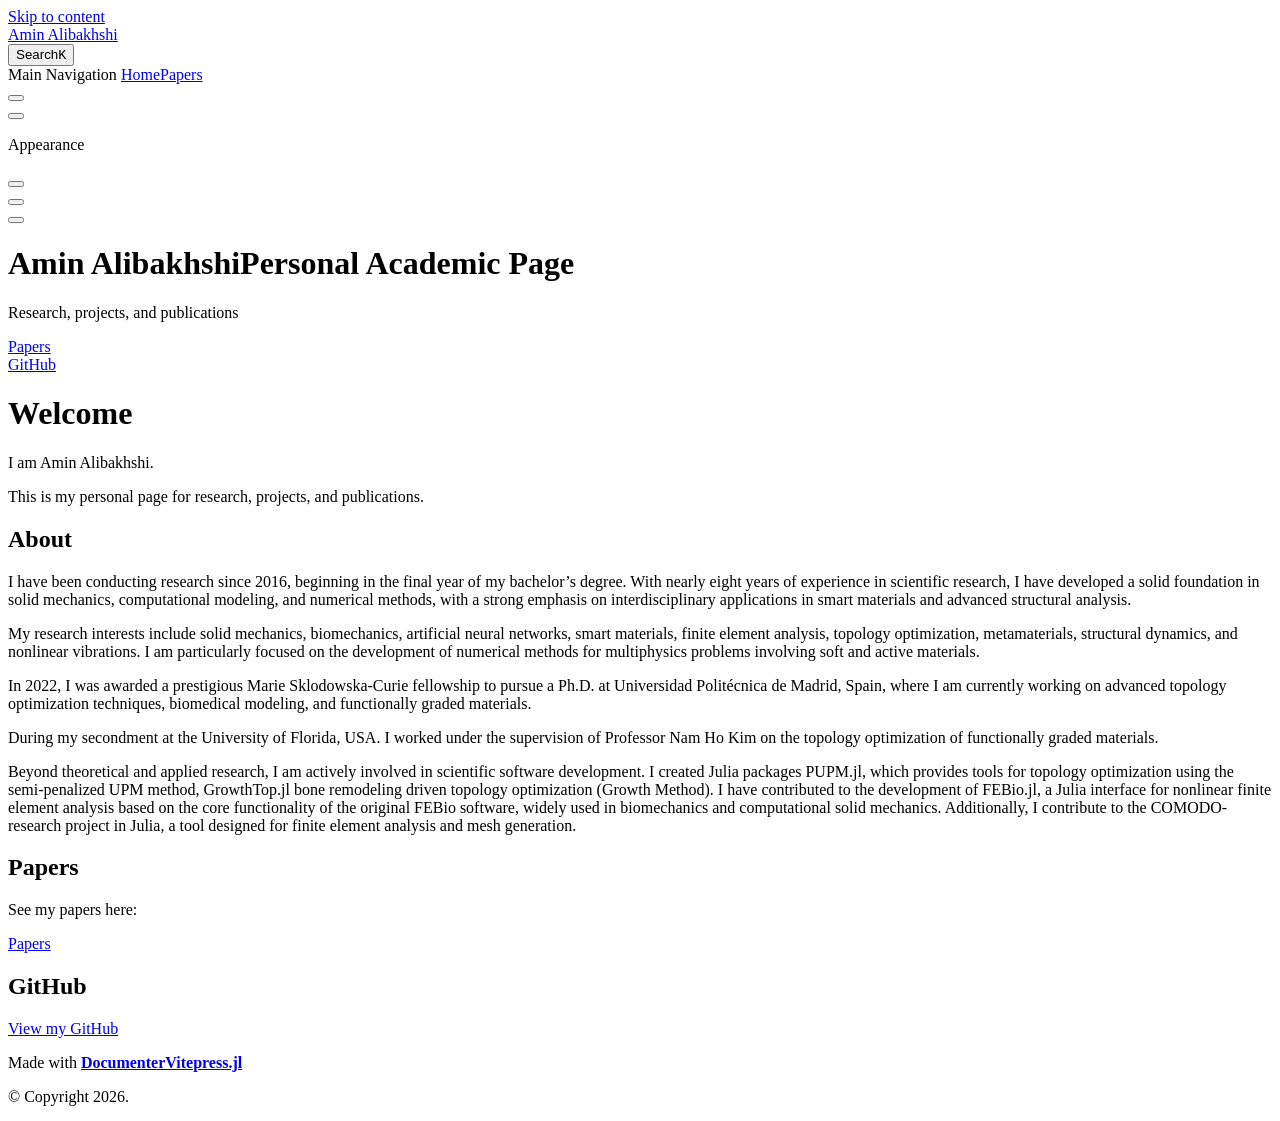
==== commit 6c372df3: "build based on 3194605" ====
--- a/dev/index.html
+++ b/dev/index.html
@@ -9,19 +9,19 @@
     <link rel="preload stylesheet" href="/Aminofa70/dev/assets/style.B2WjihDM.css" as="style">
     <link rel="preload stylesheet" href="/Aminofa70/dev/vp-icons.css" as="style">
     
-    <script type="module" src="/Aminofa70/dev/assets/app.Np7f0mq6.js"></script>
+    <script type="module" src="/Aminofa70/dev/assets/app.BZ-5wsyA.js"></script>
     <link rel="preload" href="/Aminofa70/dev/assets/inter-roman-latin.Di8DUHzh.woff2" as="font" type="font/woff2" crossorigin="">
-    <link rel="modulepreload" href="/Aminofa70/dev/assets/chunks/theme.BinyMvR1.js">
+    <link rel="modulepreload" href="/Aminofa70/dev/assets/chunks/theme.DcxwkVZZ.js">
     <link rel="modulepreload" href="/Aminofa70/dev/assets/chunks/framework.DCB2nnuE.js">
-    <link rel="modulepreload" href="/Aminofa70/dev/assets/index.md.kMhvOoEo.lean.js">
+    <link rel="modulepreload" href="/Aminofa70/dev/assets/index.md.CDpeYmE4.lean.js">
     <script src="/Aminofa70/versions.js"></script>
     <script src="/Aminofa70/dev/siteinfo.js"></script>
     <script id="check-dark-mode">(()=>{const e=localStorage.getItem("vitepress-theme-appearance")||"auto",a=window.matchMedia("(prefers-color-scheme: dark)").matches;(!e||e==="auto"?a:e==="dark")&&document.documentElement.classList.add("dark")})();</script>
     <script id="check-mac-os">document.documentElement.classList.toggle("mac",/Mac|iPhone|iPod|iPad/i.test(navigator.platform));</script>
   </head>
   <body>
-    <div id="app"><div class="Layout" data-v-a9a9e638><!--[--><!--]--><!--[--><span tabindex="-1" data-v-492508fc></span><a href="#VPContent" class="VPSkipLink visually-hidden" data-v-492508fc>Skip to content</a><!--]--><!----><header class="VPNav" data-v-a9a9e638 data-v-f1e365da><div class="VPNavBar" data-v-f1e365da data-v-822684d1><div class="wrapper" data-v-822684d1><div class="container" data-v-822684d1><div class="title" data-v-822684d1><div class="VPNavBarTitle" data-v-822684d1 data-v-0f4f798b><a class="title" href="/Aminofa70/dev/" data-v-0f4f798b><!--[--><!--]--><!----><span data-v-0f4f798b>Amin Alibakhshi</span><!--[--><!--]--></a></div></div><div class="content" data-v-822684d1><div class="content-body" data-v-822684d1><!--[--><!--[--><!--[--><!----><!--]--><!--]--><!--]--><div class="VPNavBarSearch search" data-v-822684d1><!--[--><!----><div id="local-search"><button type="button" class="DocSearch DocSearch-Button" aria-label="Search"><span class="DocSearch-Button-Container"><span class="vp-icon DocSearch-Search-Icon"></span><span class="DocSearch-Button-Placeholder">Search</span></span><span class="DocSearch-Button-Keys"><kbd class="DocSearch-Button-Key"></kbd><kbd class="DocSearch-Button-Key">K</kbd></span></button></div><!--]--></div><nav aria-labelledby="main-nav-aria-label" class="VPNavBarMenu menu" data-v-822684d1 data-v-e6d46098><span id="main-nav-aria-label" class="visually-hidden" data-v-e6d46098> Main Navigation </span><!--[--><!--[--><a class="VPLink link VPNavBarMenuLink" href="/Aminofa70/dev/index" tabindex="0" data-v-e6d46098 data-v-956ec74c><!--[--><span data-v-956ec74c>Home</span><!--]--></a><!--]--><!--[--><a class="VPLink link VPNavBarMenuLink" href="/Aminofa70/dev/papers" tabindex="0" data-v-e6d46098 data-v-956ec74c><!--[--><span data-v-956ec74c>Papers</span><!--]--></a><!--]--><!--[--><!----><!--]--><!--]--></nav><!----><div class="VPNavBarAppearance appearance" data-v-822684d1 data-v-af096f4a><button class="VPSwitch VPSwitchAppearance" type="button" role="switch" title aria-checked="false" data-v-af096f4a data-v-e40a8bb6 data-v-4a1c76db><span class="check" data-v-4a1c76db><span class="icon" data-v-4a1c76db><!--[--><span class="vpi-sun sun" data-v-e40a8bb6></span><span class="vpi-moon moon" data-v-e40a8bb6></span><!--]--></span></span></button></div><div class="VPSocialLinks VPNavBarSocialLinks social-links" data-v-822684d1 data-v-164c457f data-v-ee7a9424><!--[--><a class="VPSocialLink no-icon" href="https://github.com/Aminofa70/Aminofa70" aria-label="github" target="_blank" rel="noopener" data-v-ee7a9424 data-v-d26d30cb><span class="vpi-social-github"></span></a><!--]--></div><div class="VPFlyout VPNavBarExtra extra" data-v-822684d1 data-v-925effce data-v-04f5c5e9><button type="button" class="button" aria-haspopup="true" aria-expanded="false" aria-label="extra navigation" data-v-04f5c5e9><span class="vpi-more-horizontal icon" data-v-04f5c5e9></span></button><div class="menu" data-v-04f5c5e9><div class="VPMenu" data-v-04f5c5e9 data-v-7dd3104a><!----><!--[--><!--[--><!----><div class="group" data-v-925effce><div class="item appearance" data-v-925effce><p class="label" data-v-925effce>Appearance</p><div class="appearance-action" data-v-925effce><button class="VPSwitch VPSwitchAppearance" type="button" role="switch" title aria-checked="false" data-v-925effce data-v-e40a8bb6 data-v-4a1c76db><span class="check" data-v-4a1c76db><span class="icon" data-v-4a1c76db><!--[--><span class="vpi-sun sun" data-v-e40a8bb6></span><span class="vpi-moon moon" data-v-e40a8bb6></span><!--]--></span></span></button></div></div></div><div class="group" data-v-925effce><div class="item social-links" data-v-925effce><div class="VPSocialLinks social-links-list" data-v-925effce data-v-ee7a9424><!--[--><a class="VPSocialLink no-icon" href="https://github.com/Aminofa70/Aminofa70" aria-label="github" target="_blank" rel="noopener" data-v-ee7a9424 data-v-d26d30cb><span class="vpi-social-github"></span></a><!--]--></div></div></div><!--]--><!--]--></div></div></div><!--[--><!--[--><!--[--><div class="VPFlyout VPNolebaseEnhancedReadabilitiesMenu VPNolebaseEnhancedReadabilitiesMenuFlyout" aria-label="Enhanced Readability" role="menuitem" data-v-04f5c5e9><button type="button" class="button" aria-haspopup="true" aria-expanded="false" data-v-04f5c5e9><span class="text" data-v-04f5c5e9><span class="i-icon-park-outline:book-open option-icon" data-v-04f5c5e9></span><!----><span class="vpi-chevron-down text-icon" data-v-04f5c5e9></span></span></button><div class="menu" data-v-04f5c5e9><div class="VPMenu" data-v-04f5c5e9 data-v-7dd3104a><!----><!--[--><!--]--></div></div></div><!--]--><!--]--><!--]--><button type="button" class="VPNavBarHamburger hamburger" aria-label="mobile navigation" aria-expanded="false" aria-controls="VPNavScreen" data-v-822684d1 data-v-5dea55bf><span class="container" data-v-5dea55bf><span class="top" data-v-5dea55bf></span><span class="middle" data-v-5dea55bf></span><span class="bottom" data-v-5dea55bf></span></span></button></div></div></div></div><div class="divider" data-v-822684d1><div class="divider-line" data-v-822684d1></div></div></div><!----></header><!----><!----><div class="VPContent is-home" id="VPContent" data-v-a9a9e638 data-v-91765379><div class="VPHome" data-v-91765379 data-v-e40e30de><!--[--><!--]--><div class="VPHero VPHomeHero" data-v-e40e30de data-v-3d256e5e><div class="container" data-v-3d256e5e><div class="main" data-v-3d256e5e><!--[--><!--]--><!--[--><h1 class="heading" data-v-3d256e5e><span class="name clip" data-v-3d256e5e>Amin Alibakhshi</span><span class="text" data-v-3d256e5e>Personal Academic Page</span></h1><p class="tagline" data-v-3d256e5e>Research, projects, and publications</p><!--]--><!--[--><!--]--><div class="actions" data-v-3d256e5e><!--[--><div class="action" data-v-3d256e5e><a class="VPButton medium brand" href="/Aminofa70/dev/papers" data-v-3d256e5e data-v-906d7fb4>Papers</a></div><div class="action" data-v-3d256e5e><a class="VPButton medium alt" href="https://github.com/Aminofa70" target="_blank" rel="noreferrer" data-v-3d256e5e data-v-906d7fb4>GitHub</a></div><!--]--></div><!--[--><!--]--></div><!----></div></div><!--[--><!--]--><!--[--><!--]--><!----><!--[--><!--]--><div class="vp-doc container" style="" data-v-e40e30de data-v-7a48a447><!--[--><div style="position:relative;" data-v-e40e30de><div><h1 id="Welcome" tabindex="-1">Welcome <a class="header-anchor" href="#Welcome" aria-label="Permalink to &quot;Welcome {#Welcome}&quot;">​</a></h1><p>I am Amin Alibakhshi.</p><p>the link is</p><p>&lt;img src=&quot;<a href="https://github.com/Aminofa70/Aminofa70/blob/main/assets/me.png&amp;quot" target="_blank" rel="noreferrer">https://github.com/Aminofa70/Aminofa70/blob/main/assets/me.png&amp;quot</a>; alt=&quot;ComodoFerrite torsion loading of a cube&quot; width=&quot;60%&quot;/&gt;</p><p>This is my personal page for research, projects, and publications.</p><h2 id="About" tabindex="-1">About <a class="header-anchor" href="#About" aria-label="Permalink to &quot;About {#About}&quot;">​</a></h2><p>I have been conducting research since 2016, beginning in the final year of my bachelor’s degree. With nearly eight years of experience in scientific research, I have developed a solid foundation in solid mechanics, computational modeling, and numerical methods, with a strong emphasis on interdisciplinary applications in smart materials and advanced structural analysis.</p><p>My research interests include solid mechanics, biomechanics, artificial neural networks, smart materials, finite element analysis, topology optimization, metamaterials, structural dynamics, and nonlinear vibrations. I am particularly focused on the development of numerical methods for multiphysics problems involving soft and active materials.</p><p>In 2022, I was awarded a prestigious Marie Sklodowska-Curie fellowship to pursue a Ph.D. at Universidad Politécnica de Madrid, Spain, where I am currently working on advanced topology optimization techniques, biomedical modeling, and functionally graded materials.</p><p>During my secondment at the University of Florida, USA. I worked under the supervision of Professor Nam Ho Kim on the topology optimization of functionally graded materials.</p><p>Beyond theoretical and applied research, I am actively involved in scientific software development. I created Julia packages PUPM.jl, which provides tools for topology optimization using the semi-penalized UPM method, GrowthTop.jl bone remodeling driven topology optimization (Growth Method). I have contributed to the development of FEBio.jl, a Julia interface for nonlinear finite element analysis based on the core functionality of the original FEBio software, widely used in biomechanics and computational solid mechanics. Additionally, I contribute to the COMODO-research project in Julia, a tool designed for finite element analysis and mesh generation.</p><h2 id="Papers" tabindex="-1">Papers <a class="header-anchor" href="#Papers" aria-label="Permalink to &quot;Papers {#Papers}&quot;">​</a></h2><p>See my papers here:</p><p><a href="./papers">Papers</a></p><h2 id="GitHub" tabindex="-1">GitHub <a class="header-anchor" href="#GitHub" aria-label="Permalink to &quot;GitHub {#GitHub}&quot;">​</a></h2><p><a href="https://github.com/Aminofa70" target="_blank" rel="noreferrer">View my GitHub</a></p></div></div><!--]--></div></div></div><footer class="VPFooter" data-v-a9a9e638 data-v-c970a860><div class="container" data-v-c970a860><p class="message" data-v-c970a860>Made with <a href="https://luxdl.github.io/DocumenterVitepress.jl/dev/" target="_blank"><strong>DocumenterVitepress.jl</strong></a><br></p><p class="copyright" data-v-c970a860>© Copyright 2026.</p></div></footer><!--[--><!--]--></div></div>
-    <script>window.__VP_HASH_MAP__=JSON.parse("{\"index.md\":\"kMhvOoEo\",\"papers.md\":\"BJ8PCxRk\"}");window.__VP_SITE_DATA__=JSON.parse("{\"lang\":\"en-US\",\"dir\":\"ltr\",\"title\":\"Amin Alibakhshi\",\"description\":\"Documentation for Aminofa70\",\"base\":\"/Aminofa70/dev/\",\"head\":[],\"router\":{\"prefetchLinks\":true},\"appearance\":true,\"themeConfig\":{\"outline\":\"deep\",\"search\":{\"provider\":\"local\",\"options\":{\"detailedView\":true}},\"nav\":[{\"text\":\"Home\",\"link\":\"/index\"},{\"text\":\"Papers\",\"link\":\"/papers\"},{\"component\":\"VersionPicker\"}],\"sidebar\":[{\"text\":\"Home\",\"link\":\"/index\"},{\"text\":\"Papers\",\"link\":\"/papers\"}],\"sidebarDrawer\":false,\"editLink\":{\"pattern\":\"https://github.com/Aminofa70/Aminofa70/edit/main/docs/src/:path\"},\"socialLinks\":[{\"icon\":\"github\",\"link\":\"https://github.com/Aminofa70/Aminofa70\"}],\"footer\":{\"message\":\"Made with <a href=\\\"https://luxdl.github.io/DocumenterVitepress.jl/dev/\\\" target=\\\"_blank\\\"><strong>DocumenterVitepress.jl</strong></a><br>\",\"copyright\":\"© Copyright 2026.\"}},\"locales\":{},\"scrollOffset\":134,\"cleanUrls\":true}");</script>
+    <div id="app"><div class="Layout" data-v-a9a9e638><!--[--><!--]--><!--[--><span tabindex="-1" data-v-492508fc></span><a href="#VPContent" class="VPSkipLink visually-hidden" data-v-492508fc>Skip to content</a><!--]--><!----><header class="VPNav" data-v-a9a9e638 data-v-f1e365da><div class="VPNavBar" data-v-f1e365da data-v-822684d1><div class="wrapper" data-v-822684d1><div class="container" data-v-822684d1><div class="title" data-v-822684d1><div class="VPNavBarTitle" data-v-822684d1 data-v-0f4f798b><a class="title" href="/Aminofa70/dev/" data-v-0f4f798b><!--[--><!--]--><!----><span data-v-0f4f798b>Amin Alibakhshi</span><!--[--><!--]--></a></div></div><div class="content" data-v-822684d1><div class="content-body" data-v-822684d1><!--[--><!--[--><!--[--><!----><!--]--><!--]--><!--]--><div class="VPNavBarSearch search" data-v-822684d1><!--[--><!----><div id="local-search"><button type="button" class="DocSearch DocSearch-Button" aria-label="Search"><span class="DocSearch-Button-Container"><span class="vp-icon DocSearch-Search-Icon"></span><span class="DocSearch-Button-Placeholder">Search</span></span><span class="DocSearch-Button-Keys"><kbd class="DocSearch-Button-Key"></kbd><kbd class="DocSearch-Button-Key">K</kbd></span></button></div><!--]--></div><nav aria-labelledby="main-nav-aria-label" class="VPNavBarMenu menu" data-v-822684d1 data-v-e6d46098><span id="main-nav-aria-label" class="visually-hidden" data-v-e6d46098> Main Navigation </span><!--[--><!--[--><a class="VPLink link VPNavBarMenuLink" href="/Aminofa70/dev/index" tabindex="0" data-v-e6d46098 data-v-956ec74c><!--[--><span data-v-956ec74c>Home</span><!--]--></a><!--]--><!--[--><a class="VPLink link VPNavBarMenuLink" href="/Aminofa70/dev/papers" tabindex="0" data-v-e6d46098 data-v-956ec74c><!--[--><span data-v-956ec74c>Papers</span><!--]--></a><!--]--><!--[--><!----><!--]--><!--]--></nav><!----><div class="VPNavBarAppearance appearance" data-v-822684d1 data-v-af096f4a><button class="VPSwitch VPSwitchAppearance" type="button" role="switch" title aria-checked="false" data-v-af096f4a data-v-e40a8bb6 data-v-4a1c76db><span class="check" data-v-4a1c76db><span class="icon" data-v-4a1c76db><!--[--><span class="vpi-sun sun" data-v-e40a8bb6></span><span class="vpi-moon moon" data-v-e40a8bb6></span><!--]--></span></span></button></div><div class="VPSocialLinks VPNavBarSocialLinks social-links" data-v-822684d1 data-v-164c457f data-v-ee7a9424><!--[--><a class="VPSocialLink no-icon" href="https://github.com/Aminofa70/Aminofa70" aria-label="github" target="_blank" rel="noopener" data-v-ee7a9424 data-v-d26d30cb><span class="vpi-social-github"></span></a><!--]--></div><div class="VPFlyout VPNavBarExtra extra" data-v-822684d1 data-v-925effce data-v-04f5c5e9><button type="button" class="button" aria-haspopup="true" aria-expanded="false" aria-label="extra navigation" data-v-04f5c5e9><span class="vpi-more-horizontal icon" data-v-04f5c5e9></span></button><div class="menu" data-v-04f5c5e9><div class="VPMenu" data-v-04f5c5e9 data-v-7dd3104a><!----><!--[--><!--[--><!----><div class="group" data-v-925effce><div class="item appearance" data-v-925effce><p class="label" data-v-925effce>Appearance</p><div class="appearance-action" data-v-925effce><button class="VPSwitch VPSwitchAppearance" type="button" role="switch" title aria-checked="false" data-v-925effce data-v-e40a8bb6 data-v-4a1c76db><span class="check" data-v-4a1c76db><span class="icon" data-v-4a1c76db><!--[--><span class="vpi-sun sun" data-v-e40a8bb6></span><span class="vpi-moon moon" data-v-e40a8bb6></span><!--]--></span></span></button></div></div></div><div class="group" data-v-925effce><div class="item social-links" data-v-925effce><div class="VPSocialLinks social-links-list" data-v-925effce data-v-ee7a9424><!--[--><a class="VPSocialLink no-icon" href="https://github.com/Aminofa70/Aminofa70" aria-label="github" target="_blank" rel="noopener" data-v-ee7a9424 data-v-d26d30cb><span class="vpi-social-github"></span></a><!--]--></div></div></div><!--]--><!--]--></div></div></div><!--[--><!--[--><!--[--><div class="VPFlyout VPNolebaseEnhancedReadabilitiesMenu VPNolebaseEnhancedReadabilitiesMenuFlyout" aria-label="Enhanced Readability" role="menuitem" data-v-04f5c5e9><button type="button" class="button" aria-haspopup="true" aria-expanded="false" data-v-04f5c5e9><span class="text" data-v-04f5c5e9><span class="i-icon-park-outline:book-open option-icon" data-v-04f5c5e9></span><!----><span class="vpi-chevron-down text-icon" data-v-04f5c5e9></span></span></button><div class="menu" data-v-04f5c5e9><div class="VPMenu" data-v-04f5c5e9 data-v-7dd3104a><!----><!--[--><!--]--></div></div></div><!--]--><!--]--><!--]--><button type="button" class="VPNavBarHamburger hamburger" aria-label="mobile navigation" aria-expanded="false" aria-controls="VPNavScreen" data-v-822684d1 data-v-5dea55bf><span class="container" data-v-5dea55bf><span class="top" data-v-5dea55bf></span><span class="middle" data-v-5dea55bf></span><span class="bottom" data-v-5dea55bf></span></span></button></div></div></div></div><div class="divider" data-v-822684d1><div class="divider-line" data-v-822684d1></div></div></div><!----></header><!----><!----><div class="VPContent is-home" id="VPContent" data-v-a9a9e638 data-v-91765379><div class="VPHome" data-v-91765379 data-v-e40e30de><!--[--><!--]--><div class="VPHero VPHomeHero" data-v-e40e30de data-v-3d256e5e><div class="container" data-v-3d256e5e><div class="main" data-v-3d256e5e><!--[--><!--]--><!--[--><h1 class="heading" data-v-3d256e5e><span class="name clip" data-v-3d256e5e>Amin Alibakhshi</span><span class="text" data-v-3d256e5e>Personal Academic Page</span></h1><p class="tagline" data-v-3d256e5e>Research, projects, and publications</p><!--]--><!--[--><!--]--><div class="actions" data-v-3d256e5e><!--[--><div class="action" data-v-3d256e5e><a class="VPButton medium brand" href="/Aminofa70/dev/papers" data-v-3d256e5e data-v-906d7fb4>Papers</a></div><div class="action" data-v-3d256e5e><a class="VPButton medium alt" href="https://github.com/Aminofa70" target="_blank" rel="noreferrer" data-v-3d256e5e data-v-906d7fb4>GitHub</a></div><!--]--></div><!--[--><!--]--></div><!----></div></div><!--[--><!--]--><!--[--><!--]--><!----><!--[--><!--]--><div class="vp-doc container" style="" data-v-e40e30de data-v-7a48a447><!--[--><div style="position:relative;" data-v-e40e30de><div><h1 id="Welcome" tabindex="-1">Welcome <a class="header-anchor" href="#Welcome" aria-label="Permalink to &quot;Welcome {#Welcome}&quot;">​</a></h1><p>I am Amin Alibakhshi.</p><p>This is my personal page for research, projects, and publications.</p><h2 id="About" tabindex="-1">About <a class="header-anchor" href="#About" aria-label="Permalink to &quot;About {#About}&quot;">​</a></h2><p>I have been conducting research since 2016, beginning in the final year of my bachelor’s degree. With nearly eight years of experience in scientific research, I have developed a solid foundation in solid mechanics, computational modeling, and numerical methods, with a strong emphasis on interdisciplinary applications in smart materials and advanced structural analysis.</p><p>My research interests include solid mechanics, biomechanics, artificial neural networks, smart materials, finite element analysis, topology optimization, metamaterials, structural dynamics, and nonlinear vibrations. I am particularly focused on the development of numerical methods for multiphysics problems involving soft and active materials.</p><p>In 2022, I was awarded a prestigious Marie Sklodowska-Curie fellowship to pursue a Ph.D. at Universidad Politécnica de Madrid, Spain, where I am currently working on advanced topology optimization techniques, biomedical modeling, and functionally graded materials.</p><p>During my secondment at the University of Florida, USA. I worked under the supervision of Professor Nam Ho Kim on the topology optimization of functionally graded materials.</p><p>Beyond theoretical and applied research, I am actively involved in scientific software development. I created Julia packages PUPM.jl, which provides tools for topology optimization using the semi-penalized UPM method, GrowthTop.jl bone remodeling driven topology optimization (Growth Method). I have contributed to the development of FEBio.jl, a Julia interface for nonlinear finite element analysis based on the core functionality of the original FEBio software, widely used in biomechanics and computational solid mechanics. Additionally, I contribute to the COMODO-research project in Julia, a tool designed for finite element analysis and mesh generation.</p><h2 id="Papers" tabindex="-1">Papers <a class="header-anchor" href="#Papers" aria-label="Permalink to &quot;Papers {#Papers}&quot;">​</a></h2><p>See my papers here:</p><p><a href="./papers">Papers</a></p><h2 id="GitHub" tabindex="-1">GitHub <a class="header-anchor" href="#GitHub" aria-label="Permalink to &quot;GitHub {#GitHub}&quot;">​</a></h2><p><a href="https://github.com/Aminofa70" target="_blank" rel="noreferrer">View my GitHub</a></p></div></div><!--]--></div></div></div><footer class="VPFooter" data-v-a9a9e638 data-v-c970a860><div class="container" data-v-c970a860><p class="message" data-v-c970a860>Made with <a href="https://luxdl.github.io/DocumenterVitepress.jl/dev/" target="_blank"><strong>DocumenterVitepress.jl</strong></a><br></p><p class="copyright" data-v-c970a860>© Copyright 2026.</p></div></footer><!--[--><!--]--></div></div>
+    <script>window.__VP_HASH_MAP__=JSON.parse("{\"index.md\":\"CDpeYmE4\",\"papers.md\":\"BPnYVPRs\"}");window.__VP_SITE_DATA__=JSON.parse("{\"lang\":\"en-US\",\"dir\":\"ltr\",\"title\":\"Amin Alibakhshi\",\"description\":\"Documentation for Aminofa70\",\"base\":\"/Aminofa70/dev/\",\"head\":[],\"router\":{\"prefetchLinks\":true},\"appearance\":true,\"themeConfig\":{\"outline\":\"deep\",\"search\":{\"provider\":\"local\",\"options\":{\"detailedView\":true}},\"nav\":[{\"text\":\"Home\",\"link\":\"/index\"},{\"text\":\"Papers\",\"link\":\"/papers\"},{\"component\":\"VersionPicker\"}],\"sidebar\":[{\"text\":\"Home\",\"link\":\"/index\"},{\"text\":\"Papers\",\"link\":\"/papers\"}],\"sidebarDrawer\":false,\"editLink\":{\"pattern\":\"https://github.com/Aminofa70/Aminofa70/edit/main/docs/src/:path\"},\"socialLinks\":[{\"icon\":\"github\",\"link\":\"https://github.com/Aminofa70/Aminofa70\"}],\"footer\":{\"message\":\"Made with <a href=\\\"https://luxdl.github.io/DocumenterVitepress.jl/dev/\\\" target=\\\"_blank\\\"><strong>DocumenterVitepress.jl</strong></a><br>\",\"copyright\":\"© Copyright 2026.\"}},\"locales\":{},\"scrollOffset\":134,\"cleanUrls\":true}");</script>
     
   </body>
 </html>
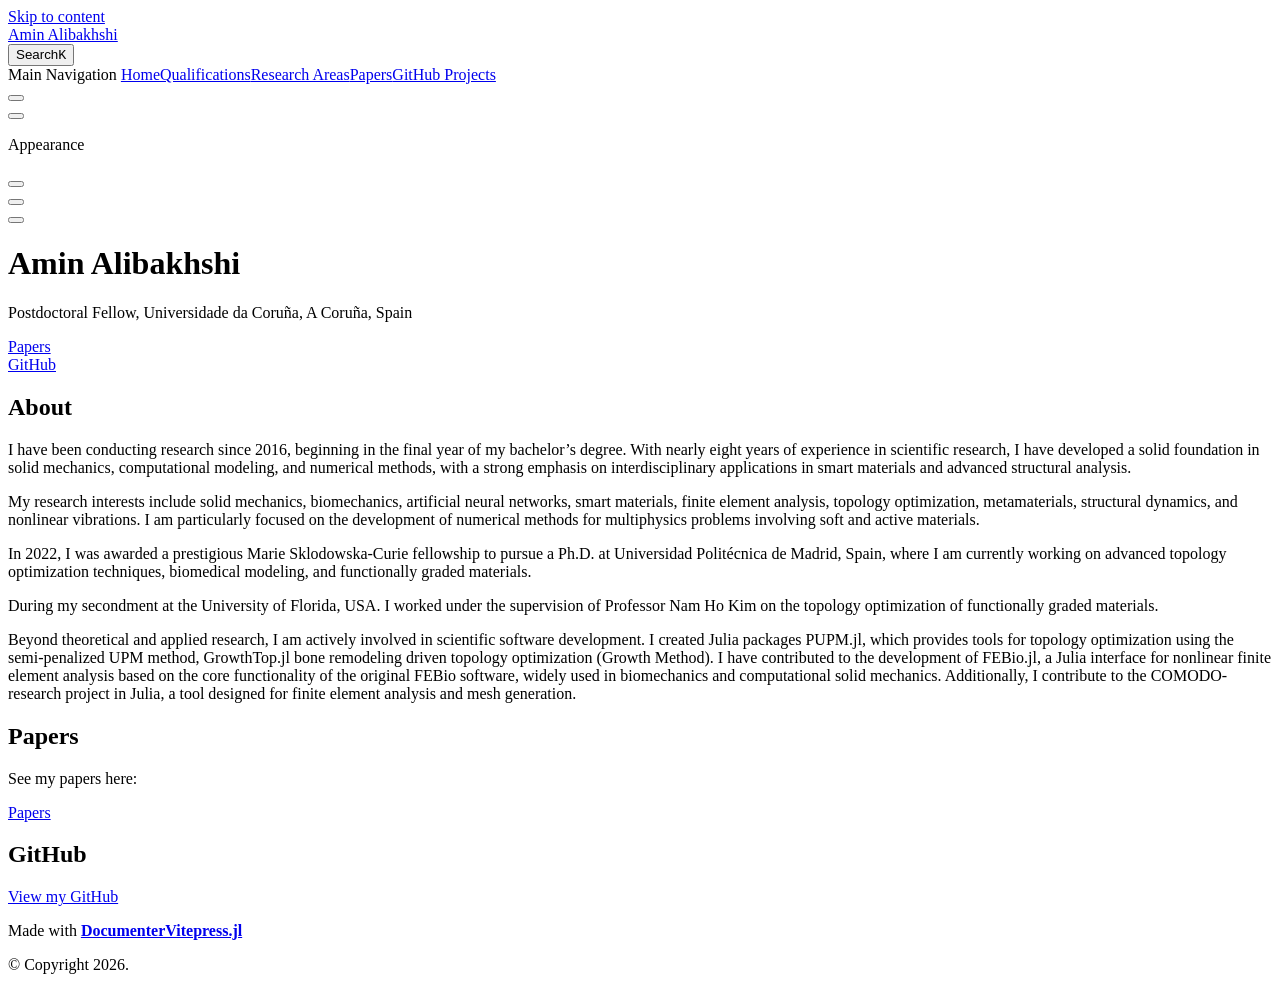
==== commit 9fd5c484: "build based on 568a16a" ====
--- a/dev/index.html
+++ b/dev/index.html
@@ -3,25 +3,25 @@
   <head>
     <meta charset="utf-8">
     <meta name="viewport" content="width=device-width,initial-scale=1">
-    <title>Welcome | Amin Alibakhshi</title>
+    <title>Amin Alibakhshi</title>
     <meta name="description" content="Documentation for Aminofa70">
     <meta name="generator" content="VitePress v1.6.4">
     <link rel="preload stylesheet" href="/Aminofa70/dev/assets/style.B2WjihDM.css" as="style">
     <link rel="preload stylesheet" href="/Aminofa70/dev/vp-icons.css" as="style">
     
-    <script type="module" src="/Aminofa70/dev/assets/app.BZ-5wsyA.js"></script>
+    <script type="module" src="/Aminofa70/dev/assets/app.C4AwBIOa.js"></script>
     <link rel="preload" href="/Aminofa70/dev/assets/inter-roman-latin.Di8DUHzh.woff2" as="font" type="font/woff2" crossorigin="">
-    <link rel="modulepreload" href="/Aminofa70/dev/assets/chunks/theme.DcxwkVZZ.js">
+    <link rel="modulepreload" href="/Aminofa70/dev/assets/chunks/theme.ArZW_3ZJ.js">
     <link rel="modulepreload" href="/Aminofa70/dev/assets/chunks/framework.DCB2nnuE.js">
-    <link rel="modulepreload" href="/Aminofa70/dev/assets/index.md.CDpeYmE4.lean.js">
+    <link rel="modulepreload" href="/Aminofa70/dev/assets/index.md.DwJqhHUP.lean.js">
     <script src="/Aminofa70/versions.js"></script>
     <script src="/Aminofa70/dev/siteinfo.js"></script>
     <script id="check-dark-mode">(()=>{const e=localStorage.getItem("vitepress-theme-appearance")||"auto",a=window.matchMedia("(prefers-color-scheme: dark)").matches;(!e||e==="auto"?a:e==="dark")&&document.documentElement.classList.add("dark")})();</script>
     <script id="check-mac-os">document.documentElement.classList.toggle("mac",/Mac|iPhone|iPod|iPad/i.test(navigator.platform));</script>
   </head>
   <body>
-    <div id="app"><div class="Layout" data-v-a9a9e638><!--[--><!--]--><!--[--><span tabindex="-1" data-v-492508fc></span><a href="#VPContent" class="VPSkipLink visually-hidden" data-v-492508fc>Skip to content</a><!--]--><!----><header class="VPNav" data-v-a9a9e638 data-v-f1e365da><div class="VPNavBar" data-v-f1e365da data-v-822684d1><div class="wrapper" data-v-822684d1><div class="container" data-v-822684d1><div class="title" data-v-822684d1><div class="VPNavBarTitle" data-v-822684d1 data-v-0f4f798b><a class="title" href="/Aminofa70/dev/" data-v-0f4f798b><!--[--><!--]--><!----><span data-v-0f4f798b>Amin Alibakhshi</span><!--[--><!--]--></a></div></div><div class="content" data-v-822684d1><div class="content-body" data-v-822684d1><!--[--><!--[--><!--[--><!----><!--]--><!--]--><!--]--><div class="VPNavBarSearch search" data-v-822684d1><!--[--><!----><div id="local-search"><button type="button" class="DocSearch DocSearch-Button" aria-label="Search"><span class="DocSearch-Button-Container"><span class="vp-icon DocSearch-Search-Icon"></span><span class="DocSearch-Button-Placeholder">Search</span></span><span class="DocSearch-Button-Keys"><kbd class="DocSearch-Button-Key"></kbd><kbd class="DocSearch-Button-Key">K</kbd></span></button></div><!--]--></div><nav aria-labelledby="main-nav-aria-label" class="VPNavBarMenu menu" data-v-822684d1 data-v-e6d46098><span id="main-nav-aria-label" class="visually-hidden" data-v-e6d46098> Main Navigation </span><!--[--><!--[--><a class="VPLink link VPNavBarMenuLink" href="/Aminofa70/dev/index" tabindex="0" data-v-e6d46098 data-v-956ec74c><!--[--><span data-v-956ec74c>Home</span><!--]--></a><!--]--><!--[--><a class="VPLink link VPNavBarMenuLink" href="/Aminofa70/dev/papers" tabindex="0" data-v-e6d46098 data-v-956ec74c><!--[--><span data-v-956ec74c>Papers</span><!--]--></a><!--]--><!--[--><!----><!--]--><!--]--></nav><!----><div class="VPNavBarAppearance appearance" data-v-822684d1 data-v-af096f4a><button class="VPSwitch VPSwitchAppearance" type="button" role="switch" title aria-checked="false" data-v-af096f4a data-v-e40a8bb6 data-v-4a1c76db><span class="check" data-v-4a1c76db><span class="icon" data-v-4a1c76db><!--[--><span class="vpi-sun sun" data-v-e40a8bb6></span><span class="vpi-moon moon" data-v-e40a8bb6></span><!--]--></span></span></button></div><div class="VPSocialLinks VPNavBarSocialLinks social-links" data-v-822684d1 data-v-164c457f data-v-ee7a9424><!--[--><a class="VPSocialLink no-icon" href="https://github.com/Aminofa70/Aminofa70" aria-label="github" target="_blank" rel="noopener" data-v-ee7a9424 data-v-d26d30cb><span class="vpi-social-github"></span></a><!--]--></div><div class="VPFlyout VPNavBarExtra extra" data-v-822684d1 data-v-925effce data-v-04f5c5e9><button type="button" class="button" aria-haspopup="true" aria-expanded="false" aria-label="extra navigation" data-v-04f5c5e9><span class="vpi-more-horizontal icon" data-v-04f5c5e9></span></button><div class="menu" data-v-04f5c5e9><div class="VPMenu" data-v-04f5c5e9 data-v-7dd3104a><!----><!--[--><!--[--><!----><div class="group" data-v-925effce><div class="item appearance" data-v-925effce><p class="label" data-v-925effce>Appearance</p><div class="appearance-action" data-v-925effce><button class="VPSwitch VPSwitchAppearance" type="button" role="switch" title aria-checked="false" data-v-925effce data-v-e40a8bb6 data-v-4a1c76db><span class="check" data-v-4a1c76db><span class="icon" data-v-4a1c76db><!--[--><span class="vpi-sun sun" data-v-e40a8bb6></span><span class="vpi-moon moon" data-v-e40a8bb6></span><!--]--></span></span></button></div></div></div><div class="group" data-v-925effce><div class="item social-links" data-v-925effce><div class="VPSocialLinks social-links-list" data-v-925effce data-v-ee7a9424><!--[--><a class="VPSocialLink no-icon" href="https://github.com/Aminofa70/Aminofa70" aria-label="github" target="_blank" rel="noopener" data-v-ee7a9424 data-v-d26d30cb><span class="vpi-social-github"></span></a><!--]--></div></div></div><!--]--><!--]--></div></div></div><!--[--><!--[--><!--[--><div class="VPFlyout VPNolebaseEnhancedReadabilitiesMenu VPNolebaseEnhancedReadabilitiesMenuFlyout" aria-label="Enhanced Readability" role="menuitem" data-v-04f5c5e9><button type="button" class="button" aria-haspopup="true" aria-expanded="false" data-v-04f5c5e9><span class="text" data-v-04f5c5e9><span class="i-icon-park-outline:book-open option-icon" data-v-04f5c5e9></span><!----><span class="vpi-chevron-down text-icon" data-v-04f5c5e9></span></span></button><div class="menu" data-v-04f5c5e9><div class="VPMenu" data-v-04f5c5e9 data-v-7dd3104a><!----><!--[--><!--]--></div></div></div><!--]--><!--]--><!--]--><button type="button" class="VPNavBarHamburger hamburger" aria-label="mobile navigation" aria-expanded="false" aria-controls="VPNavScreen" data-v-822684d1 data-v-5dea55bf><span class="container" data-v-5dea55bf><span class="top" data-v-5dea55bf></span><span class="middle" data-v-5dea55bf></span><span class="bottom" data-v-5dea55bf></span></span></button></div></div></div></div><div class="divider" data-v-822684d1><div class="divider-line" data-v-822684d1></div></div></div><!----></header><!----><!----><div class="VPContent is-home" id="VPContent" data-v-a9a9e638 data-v-91765379><div class="VPHome" data-v-91765379 data-v-e40e30de><!--[--><!--]--><div class="VPHero VPHomeHero" data-v-e40e30de data-v-3d256e5e><div class="container" data-v-3d256e5e><div class="main" data-v-3d256e5e><!--[--><!--]--><!--[--><h1 class="heading" data-v-3d256e5e><span class="name clip" data-v-3d256e5e>Amin Alibakhshi</span><span class="text" data-v-3d256e5e>Personal Academic Page</span></h1><p class="tagline" data-v-3d256e5e>Research, projects, and publications</p><!--]--><!--[--><!--]--><div class="actions" data-v-3d256e5e><!--[--><div class="action" data-v-3d256e5e><a class="VPButton medium brand" href="/Aminofa70/dev/papers" data-v-3d256e5e data-v-906d7fb4>Papers</a></div><div class="action" data-v-3d256e5e><a class="VPButton medium alt" href="https://github.com/Aminofa70" target="_blank" rel="noreferrer" data-v-3d256e5e data-v-906d7fb4>GitHub</a></div><!--]--></div><!--[--><!--]--></div><!----></div></div><!--[--><!--]--><!--[--><!--]--><!----><!--[--><!--]--><div class="vp-doc container" style="" data-v-e40e30de data-v-7a48a447><!--[--><div style="position:relative;" data-v-e40e30de><div><h1 id="Welcome" tabindex="-1">Welcome <a class="header-anchor" href="#Welcome" aria-label="Permalink to &quot;Welcome {#Welcome}&quot;">​</a></h1><p>I am Amin Alibakhshi.</p><p>This is my personal page for research, projects, and publications.</p><h2 id="About" tabindex="-1">About <a class="header-anchor" href="#About" aria-label="Permalink to &quot;About {#About}&quot;">​</a></h2><p>I have been conducting research since 2016, beginning in the final year of my bachelor’s degree. With nearly eight years of experience in scientific research, I have developed a solid foundation in solid mechanics, computational modeling, and numerical methods, with a strong emphasis on interdisciplinary applications in smart materials and advanced structural analysis.</p><p>My research interests include solid mechanics, biomechanics, artificial neural networks, smart materials, finite element analysis, topology optimization, metamaterials, structural dynamics, and nonlinear vibrations. I am particularly focused on the development of numerical methods for multiphysics problems involving soft and active materials.</p><p>In 2022, I was awarded a prestigious Marie Sklodowska-Curie fellowship to pursue a Ph.D. at Universidad Politécnica de Madrid, Spain, where I am currently working on advanced topology optimization techniques, biomedical modeling, and functionally graded materials.</p><p>During my secondment at the University of Florida, USA. I worked under the supervision of Professor Nam Ho Kim on the topology optimization of functionally graded materials.</p><p>Beyond theoretical and applied research, I am actively involved in scientific software development. I created Julia packages PUPM.jl, which provides tools for topology optimization using the semi-penalized UPM method, GrowthTop.jl bone remodeling driven topology optimization (Growth Method). I have contributed to the development of FEBio.jl, a Julia interface for nonlinear finite element analysis based on the core functionality of the original FEBio software, widely used in biomechanics and computational solid mechanics. Additionally, I contribute to the COMODO-research project in Julia, a tool designed for finite element analysis and mesh generation.</p><h2 id="Papers" tabindex="-1">Papers <a class="header-anchor" href="#Papers" aria-label="Permalink to &quot;Papers {#Papers}&quot;">​</a></h2><p>See my papers here:</p><p><a href="./papers">Papers</a></p><h2 id="GitHub" tabindex="-1">GitHub <a class="header-anchor" href="#GitHub" aria-label="Permalink to &quot;GitHub {#GitHub}&quot;">​</a></h2><p><a href="https://github.com/Aminofa70" target="_blank" rel="noreferrer">View my GitHub</a></p></div></div><!--]--></div></div></div><footer class="VPFooter" data-v-a9a9e638 data-v-c970a860><div class="container" data-v-c970a860><p class="message" data-v-c970a860>Made with <a href="https://luxdl.github.io/DocumenterVitepress.jl/dev/" target="_blank"><strong>DocumenterVitepress.jl</strong></a><br></p><p class="copyright" data-v-c970a860>© Copyright 2026.</p></div></footer><!--[--><!--]--></div></div>
-    <script>window.__VP_HASH_MAP__=JSON.parse("{\"index.md\":\"CDpeYmE4\",\"papers.md\":\"BPnYVPRs\"}");window.__VP_SITE_DATA__=JSON.parse("{\"lang\":\"en-US\",\"dir\":\"ltr\",\"title\":\"Amin Alibakhshi\",\"description\":\"Documentation for Aminofa70\",\"base\":\"/Aminofa70/dev/\",\"head\":[],\"router\":{\"prefetchLinks\":true},\"appearance\":true,\"themeConfig\":{\"outline\":\"deep\",\"search\":{\"provider\":\"local\",\"options\":{\"detailedView\":true}},\"nav\":[{\"text\":\"Home\",\"link\":\"/index\"},{\"text\":\"Papers\",\"link\":\"/papers\"},{\"component\":\"VersionPicker\"}],\"sidebar\":[{\"text\":\"Home\",\"link\":\"/index\"},{\"text\":\"Papers\",\"link\":\"/papers\"}],\"sidebarDrawer\":false,\"editLink\":{\"pattern\":\"https://github.com/Aminofa70/Aminofa70/edit/main/docs/src/:path\"},\"socialLinks\":[{\"icon\":\"github\",\"link\":\"https://github.com/Aminofa70/Aminofa70\"}],\"footer\":{\"message\":\"Made with <a href=\\\"https://luxdl.github.io/DocumenterVitepress.jl/dev/\\\" target=\\\"_blank\\\"><strong>DocumenterVitepress.jl</strong></a><br>\",\"copyright\":\"© Copyright 2026.\"}},\"locales\":{},\"scrollOffset\":134,\"cleanUrls\":true}");</script>
+    <div id="app"><div class="Layout" data-v-a9a9e638><!--[--><!--]--><!--[--><span tabindex="-1" data-v-492508fc></span><a href="#VPContent" class="VPSkipLink visually-hidden" data-v-492508fc>Skip to content</a><!--]--><!----><header class="VPNav" data-v-a9a9e638 data-v-f1e365da><div class="VPNavBar" data-v-f1e365da data-v-822684d1><div class="wrapper" data-v-822684d1><div class="container" data-v-822684d1><div class="title" data-v-822684d1><div class="VPNavBarTitle" data-v-822684d1 data-v-0f4f798b><a class="title" href="/Aminofa70/dev/" data-v-0f4f798b><!--[--><!--]--><!----><span data-v-0f4f798b>Amin Alibakhshi</span><!--[--><!--]--></a></div></div><div class="content" data-v-822684d1><div class="content-body" data-v-822684d1><!--[--><!--[--><!--[--><!----><!--]--><!--]--><!--]--><div class="VPNavBarSearch search" data-v-822684d1><!--[--><!----><div id="local-search"><button type="button" class="DocSearch DocSearch-Button" aria-label="Search"><span class="DocSearch-Button-Container"><span class="vp-icon DocSearch-Search-Icon"></span><span class="DocSearch-Button-Placeholder">Search</span></span><span class="DocSearch-Button-Keys"><kbd class="DocSearch-Button-Key"></kbd><kbd class="DocSearch-Button-Key">K</kbd></span></button></div><!--]--></div><nav aria-labelledby="main-nav-aria-label" class="VPNavBarMenu menu" data-v-822684d1 data-v-e6d46098><span id="main-nav-aria-label" class="visually-hidden" data-v-e6d46098> Main Navigation </span><!--[--><!--[--><a class="VPLink link VPNavBarMenuLink" href="/Aminofa70/dev/index" tabindex="0" data-v-e6d46098 data-v-956ec74c><!--[--><span data-v-956ec74c>Home</span><!--]--></a><!--]--><!--[--><a class="VPLink link VPNavBarMenuLink" href="/Aminofa70/dev/Qualifications" tabindex="0" data-v-e6d46098 data-v-956ec74c><!--[--><span data-v-956ec74c>Qualifications</span><!--]--></a><!--]--><!--[--><a class="VPLink link VPNavBarMenuLink" href="/Aminofa70/dev/Research_areas" tabindex="0" data-v-e6d46098 data-v-956ec74c><!--[--><span data-v-956ec74c>Research Areas</span><!--]--></a><!--]--><!--[--><a class="VPLink link VPNavBarMenuLink" href="/Aminofa70/dev/papers" tabindex="0" data-v-e6d46098 data-v-956ec74c><!--[--><span data-v-956ec74c>Papers</span><!--]--></a><!--]--><!--[--><a class="VPLink link VPNavBarMenuLink" href="/Aminofa70/dev/GP" tabindex="0" data-v-e6d46098 data-v-956ec74c><!--[--><span data-v-956ec74c>GitHub Projects</span><!--]--></a><!--]--><!--[--><!----><!--]--><!--]--></nav><!----><div class="VPNavBarAppearance appearance" data-v-822684d1 data-v-af096f4a><button class="VPSwitch VPSwitchAppearance" type="button" role="switch" title aria-checked="false" data-v-af096f4a data-v-e40a8bb6 data-v-4a1c76db><span class="check" data-v-4a1c76db><span class="icon" data-v-4a1c76db><!--[--><span class="vpi-sun sun" data-v-e40a8bb6></span><span class="vpi-moon moon" data-v-e40a8bb6></span><!--]--></span></span></button></div><div class="VPSocialLinks VPNavBarSocialLinks social-links" data-v-822684d1 data-v-164c457f data-v-ee7a9424><!--[--><a class="VPSocialLink no-icon" href="https://github.com/Aminofa70/Aminofa70" aria-label="github" target="_blank" rel="noopener" data-v-ee7a9424 data-v-d26d30cb><span class="vpi-social-github"></span></a><!--]--></div><div class="VPFlyout VPNavBarExtra extra" data-v-822684d1 data-v-925effce data-v-04f5c5e9><button type="button" class="button" aria-haspopup="true" aria-expanded="false" aria-label="extra navigation" data-v-04f5c5e9><span class="vpi-more-horizontal icon" data-v-04f5c5e9></span></button><div class="menu" data-v-04f5c5e9><div class="VPMenu" data-v-04f5c5e9 data-v-7dd3104a><!----><!--[--><!--[--><!----><div class="group" data-v-925effce><div class="item appearance" data-v-925effce><p class="label" data-v-925effce>Appearance</p><div class="appearance-action" data-v-925effce><button class="VPSwitch VPSwitchAppearance" type="button" role="switch" title aria-checked="false" data-v-925effce data-v-e40a8bb6 data-v-4a1c76db><span class="check" data-v-4a1c76db><span class="icon" data-v-4a1c76db><!--[--><span class="vpi-sun sun" data-v-e40a8bb6></span><span class="vpi-moon moon" data-v-e40a8bb6></span><!--]--></span></span></button></div></div></div><div class="group" data-v-925effce><div class="item social-links" data-v-925effce><div class="VPSocialLinks social-links-list" data-v-925effce data-v-ee7a9424><!--[--><a class="VPSocialLink no-icon" href="https://github.com/Aminofa70/Aminofa70" aria-label="github" target="_blank" rel="noopener" data-v-ee7a9424 data-v-d26d30cb><span class="vpi-social-github"></span></a><!--]--></div></div></div><!--]--><!--]--></div></div></div><!--[--><!--[--><!--[--><div class="VPFlyout VPNolebaseEnhancedReadabilitiesMenu VPNolebaseEnhancedReadabilitiesMenuFlyout" aria-label="Enhanced Readability" role="menuitem" data-v-04f5c5e9><button type="button" class="button" aria-haspopup="true" aria-expanded="false" data-v-04f5c5e9><span class="text" data-v-04f5c5e9><span class="i-icon-park-outline:book-open option-icon" data-v-04f5c5e9></span><!----><span class="vpi-chevron-down text-icon" data-v-04f5c5e9></span></span></button><div class="menu" data-v-04f5c5e9><div class="VPMenu" data-v-04f5c5e9 data-v-7dd3104a><!----><!--[--><!--]--></div></div></div><!--]--><!--]--><!--]--><button type="button" class="VPNavBarHamburger hamburger" aria-label="mobile navigation" aria-expanded="false" aria-controls="VPNavScreen" data-v-822684d1 data-v-5dea55bf><span class="container" data-v-5dea55bf><span class="top" data-v-5dea55bf></span><span class="middle" data-v-5dea55bf></span><span class="bottom" data-v-5dea55bf></span></span></button></div></div></div></div><div class="divider" data-v-822684d1><div class="divider-line" data-v-822684d1></div></div></div><!----></header><!----><!----><div class="VPContent is-home" id="VPContent" data-v-a9a9e638 data-v-91765379><div class="VPHome" data-v-91765379 data-v-e40e30de><!--[--><!--]--><div class="VPHero VPHomeHero" data-v-e40e30de data-v-3d256e5e><div class="container" data-v-3d256e5e><div class="main" data-v-3d256e5e><!--[--><!--]--><!--[--><h1 class="heading" data-v-3d256e5e><span class="name clip" data-v-3d256e5e>Amin Alibakhshi</span><!----></h1><p class="tagline" data-v-3d256e5e>Postdoctoral Fellow, Universidade da Coruña, A Coruña, Spain</p><!--]--><!--[--><!--]--><div class="actions" data-v-3d256e5e><!--[--><div class="action" data-v-3d256e5e><a class="VPButton medium brand" href="/Aminofa70/dev/papers" data-v-3d256e5e data-v-906d7fb4>Papers</a></div><div class="action" data-v-3d256e5e><a class="VPButton medium alt" href="https://github.com/Aminofa70" target="_blank" rel="noreferrer" data-v-3d256e5e data-v-906d7fb4>GitHub</a></div><!--]--></div><!--[--><!--]--></div><!----></div></div><!--[--><!--]--><!--[--><!--]--><!----><!--[--><!--]--><div class="vp-doc container" style="" data-v-e40e30de data-v-7a48a447><!--[--><div style="position:relative;" data-v-e40e30de><div><h2 id="About" tabindex="-1">About <a class="header-anchor" href="#About" aria-label="Permalink to &quot;About {#About}&quot;">​</a></h2><p>I have been conducting research since 2016, beginning in the final year of my bachelor’s degree. With nearly eight years of experience in scientific research, I have developed a solid foundation in solid mechanics, computational modeling, and numerical methods, with a strong emphasis on interdisciplinary applications in smart materials and advanced structural analysis.</p><p>My research interests include solid mechanics, biomechanics, artificial neural networks, smart materials, finite element analysis, topology optimization, metamaterials, structural dynamics, and nonlinear vibrations. I am particularly focused on the development of numerical methods for multiphysics problems involving soft and active materials.</p><p>In 2022, I was awarded a prestigious Marie Sklodowska-Curie fellowship to pursue a Ph.D. at Universidad Politécnica de Madrid, Spain, where I am currently working on advanced topology optimization techniques, biomedical modeling, and functionally graded materials.</p><p>During my secondment at the University of Florida, USA. I worked under the supervision of Professor Nam Ho Kim on the topology optimization of functionally graded materials.</p><p>Beyond theoretical and applied research, I am actively involved in scientific software development. I created Julia packages PUPM.jl, which provides tools for topology optimization using the semi-penalized UPM method, GrowthTop.jl bone remodeling driven topology optimization (Growth Method). I have contributed to the development of FEBio.jl, a Julia interface for nonlinear finite element analysis based on the core functionality of the original FEBio software, widely used in biomechanics and computational solid mechanics. Additionally, I contribute to the COMODO-research project in Julia, a tool designed for finite element analysis and mesh generation.</p><h2 id="Papers" tabindex="-1">Papers <a class="header-anchor" href="#Papers" aria-label="Permalink to &quot;Papers {#Papers}&quot;">​</a></h2><p>See my papers here:</p><p><a href="./papers">Papers</a></p><h2 id="GitHub" tabindex="-1">GitHub <a class="header-anchor" href="#GitHub" aria-label="Permalink to &quot;GitHub {#GitHub}&quot;">​</a></h2><p><a href="https://github.com/Aminofa70" target="_blank" rel="noreferrer">View my GitHub</a></p></div></div><!--]--></div></div></div><footer class="VPFooter" data-v-a9a9e638 data-v-c970a860><div class="container" data-v-c970a860><p class="message" data-v-c970a860>Made with <a href="https://luxdl.github.io/DocumenterVitepress.jl/dev/" target="_blank"><strong>DocumenterVitepress.jl</strong></a><br></p><p class="copyright" data-v-c970a860>© Copyright 2026.</p></div></footer><!--[--><!--]--></div></div>
+    <script>window.__VP_HASH_MAP__=JSON.parse("{\"gp.md\":\"D-TheQyf\",\"index.md\":\"DwJqhHUP\",\"papers.md\":\"BOcyxpFD\",\"qualifications.md\":\"DEmMBQhu\",\"research_areas.md\":\"BrGCUFPC\"}");window.__VP_SITE_DATA__=JSON.parse("{\"lang\":\"en-US\",\"dir\":\"ltr\",\"title\":\"Amin Alibakhshi\",\"description\":\"Documentation for Aminofa70\",\"base\":\"/Aminofa70/dev/\",\"head\":[],\"router\":{\"prefetchLinks\":true},\"appearance\":true,\"themeConfig\":{\"outline\":\"deep\",\"search\":{\"provider\":\"local\",\"options\":{\"detailedView\":true}},\"nav\":[{\"text\":\"Home\",\"link\":\"/index\"},{\"text\":\"Qualifications\",\"link\":\"/Qualifications\"},{\"text\":\"Research Areas\",\"link\":\"/Research_areas\"},{\"text\":\"Papers\",\"link\":\"/papers\"},{\"text\":\"GitHub Projects\",\"link\":\"/GP\"},{\"component\":\"VersionPicker\"}],\"sidebar\":[{\"text\":\"Home\",\"link\":\"/index\"},{\"text\":\"Qualifications\",\"link\":\"/Qualifications\"},{\"text\":\"Research Areas\",\"link\":\"/Research_areas\"},{\"text\":\"Papers\",\"link\":\"/papers\"},{\"text\":\"GitHub Projects\",\"link\":\"/GP\"}],\"sidebarDrawer\":false,\"editLink\":{\"pattern\":\"https://github.com/Aminofa70/Aminofa70/edit/main/docs/src/:path\"},\"socialLinks\":[{\"icon\":\"github\",\"link\":\"https://github.com/Aminofa70/Aminofa70\"}],\"footer\":{\"message\":\"Made with <a href=\\\"https://luxdl.github.io/DocumenterVitepress.jl/dev/\\\" target=\\\"_blank\\\"><strong>DocumenterVitepress.jl</strong></a><br>\",\"copyright\":\"© Copyright 2026.\"}},\"locales\":{},\"scrollOffset\":134,\"cleanUrls\":true}");</script>
     
   </body>
 </html>
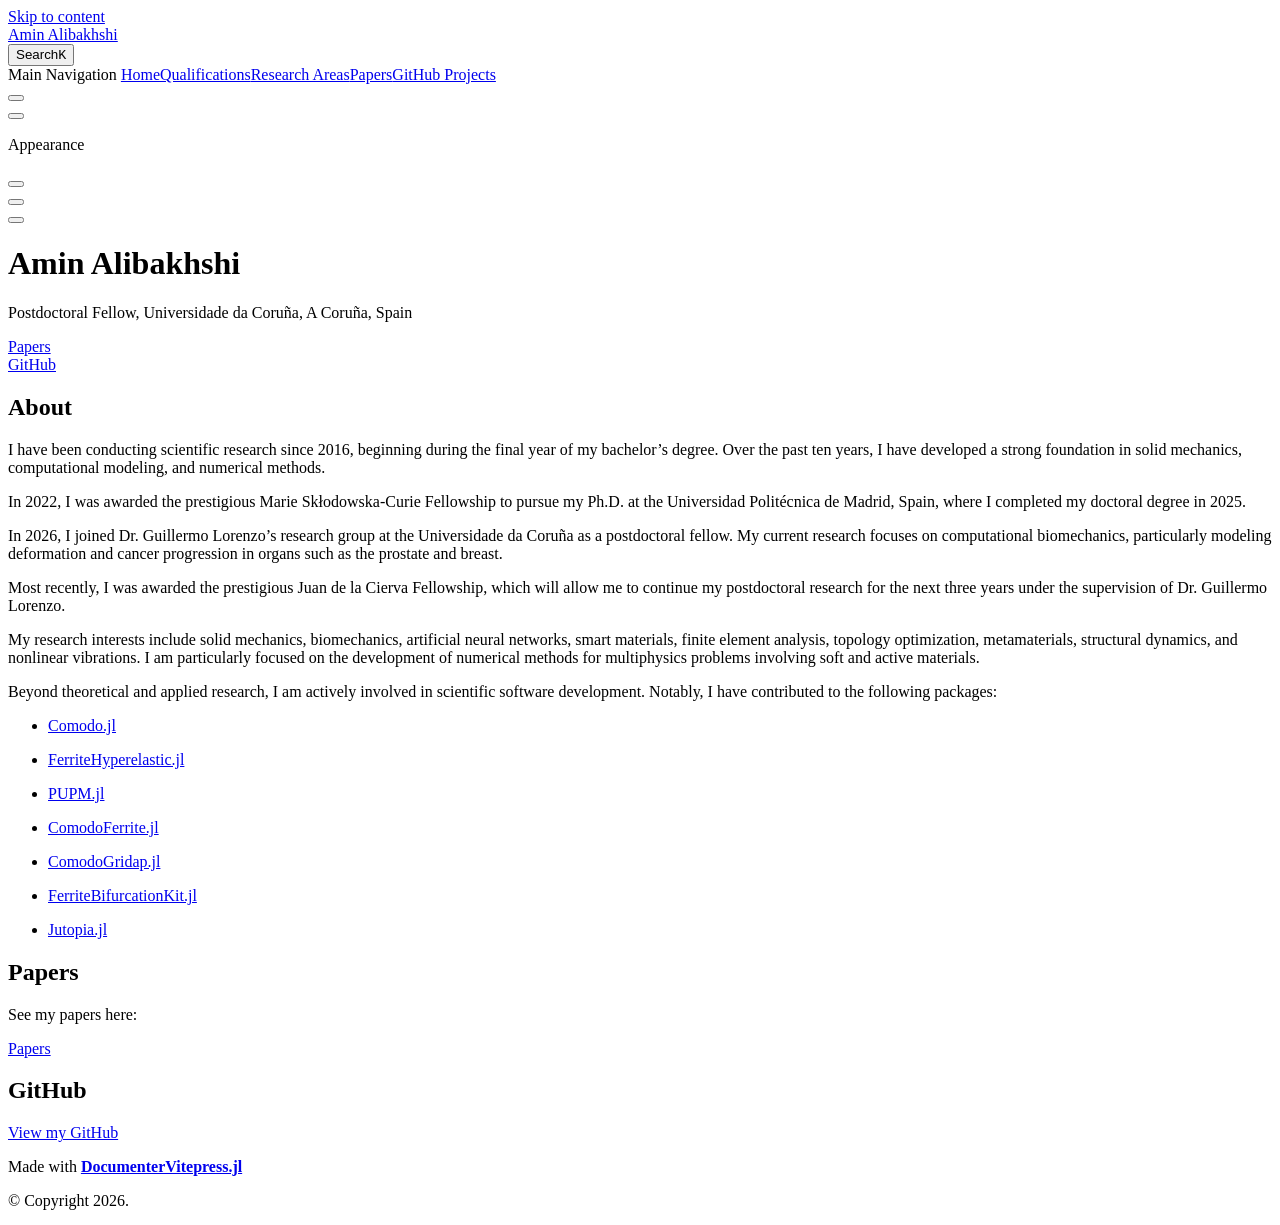
==== commit eeabb06f: "build based on 69a80ba" ====
--- a/dev/index.html
+++ b/dev/index.html
@@ -9,19 +9,19 @@
     <link rel="preload stylesheet" href="/Aminofa70/dev/assets/style.B2WjihDM.css" as="style">
     <link rel="preload stylesheet" href="/Aminofa70/dev/vp-icons.css" as="style">
     
-    <script type="module" src="/Aminofa70/dev/assets/app.C4AwBIOa.js"></script>
+    <script type="module" src="/Aminofa70/dev/assets/app.DoXis2Kd.js"></script>
     <link rel="preload" href="/Aminofa70/dev/assets/inter-roman-latin.Di8DUHzh.woff2" as="font" type="font/woff2" crossorigin="">
-    <link rel="modulepreload" href="/Aminofa70/dev/assets/chunks/theme.ArZW_3ZJ.js">
-    <link rel="modulepreload" href="/Aminofa70/dev/assets/chunks/framework.DCB2nnuE.js">
-    <link rel="modulepreload" href="/Aminofa70/dev/assets/index.md.DwJqhHUP.lean.js">
+    <link rel="modulepreload" href="/Aminofa70/dev/assets/chunks/theme.BFnptNOy.js">
+    <link rel="modulepreload" href="/Aminofa70/dev/assets/chunks/framework.DxOLA-qj.js">
+    <link rel="modulepreload" href="/Aminofa70/dev/assets/index.md.D867_En0.lean.js">
     <script src="/Aminofa70/versions.js"></script>
     <script src="/Aminofa70/dev/siteinfo.js"></script>
     <script id="check-dark-mode">(()=>{const e=localStorage.getItem("vitepress-theme-appearance")||"auto",a=window.matchMedia("(prefers-color-scheme: dark)").matches;(!e||e==="auto"?a:e==="dark")&&document.documentElement.classList.add("dark")})();</script>
     <script id="check-mac-os">document.documentElement.classList.toggle("mac",/Mac|iPhone|iPod|iPad/i.test(navigator.platform));</script>
   </head>
   <body>
-    <div id="app"><div class="Layout" data-v-a9a9e638><!--[--><!--]--><!--[--><span tabindex="-1" data-v-492508fc></span><a href="#VPContent" class="VPSkipLink visually-hidden" data-v-492508fc>Skip to content</a><!--]--><!----><header class="VPNav" data-v-a9a9e638 data-v-f1e365da><div class="VPNavBar" data-v-f1e365da data-v-822684d1><div class="wrapper" data-v-822684d1><div class="container" data-v-822684d1><div class="title" data-v-822684d1><div class="VPNavBarTitle" data-v-822684d1 data-v-0f4f798b><a class="title" href="/Aminofa70/dev/" data-v-0f4f798b><!--[--><!--]--><!----><span data-v-0f4f798b>Amin Alibakhshi</span><!--[--><!--]--></a></div></div><div class="content" data-v-822684d1><div class="content-body" data-v-822684d1><!--[--><!--[--><!--[--><!----><!--]--><!--]--><!--]--><div class="VPNavBarSearch search" data-v-822684d1><!--[--><!----><div id="local-search"><button type="button" class="DocSearch DocSearch-Button" aria-label="Search"><span class="DocSearch-Button-Container"><span class="vp-icon DocSearch-Search-Icon"></span><span class="DocSearch-Button-Placeholder">Search</span></span><span class="DocSearch-Button-Keys"><kbd class="DocSearch-Button-Key"></kbd><kbd class="DocSearch-Button-Key">K</kbd></span></button></div><!--]--></div><nav aria-labelledby="main-nav-aria-label" class="VPNavBarMenu menu" data-v-822684d1 data-v-e6d46098><span id="main-nav-aria-label" class="visually-hidden" data-v-e6d46098> Main Navigation </span><!--[--><!--[--><a class="VPLink link VPNavBarMenuLink" href="/Aminofa70/dev/index" tabindex="0" data-v-e6d46098 data-v-956ec74c><!--[--><span data-v-956ec74c>Home</span><!--]--></a><!--]--><!--[--><a class="VPLink link VPNavBarMenuLink" href="/Aminofa70/dev/Qualifications" tabindex="0" data-v-e6d46098 data-v-956ec74c><!--[--><span data-v-956ec74c>Qualifications</span><!--]--></a><!--]--><!--[--><a class="VPLink link VPNavBarMenuLink" href="/Aminofa70/dev/Research_areas" tabindex="0" data-v-e6d46098 data-v-956ec74c><!--[--><span data-v-956ec74c>Research Areas</span><!--]--></a><!--]--><!--[--><a class="VPLink link VPNavBarMenuLink" href="/Aminofa70/dev/papers" tabindex="0" data-v-e6d46098 data-v-956ec74c><!--[--><span data-v-956ec74c>Papers</span><!--]--></a><!--]--><!--[--><a class="VPLink link VPNavBarMenuLink" href="/Aminofa70/dev/GP" tabindex="0" data-v-e6d46098 data-v-956ec74c><!--[--><span data-v-956ec74c>GitHub Projects</span><!--]--></a><!--]--><!--[--><!----><!--]--><!--]--></nav><!----><div class="VPNavBarAppearance appearance" data-v-822684d1 data-v-af096f4a><button class="VPSwitch VPSwitchAppearance" type="button" role="switch" title aria-checked="false" data-v-af096f4a data-v-e40a8bb6 data-v-4a1c76db><span class="check" data-v-4a1c76db><span class="icon" data-v-4a1c76db><!--[--><span class="vpi-sun sun" data-v-e40a8bb6></span><span class="vpi-moon moon" data-v-e40a8bb6></span><!--]--></span></span></button></div><div class="VPSocialLinks VPNavBarSocialLinks social-links" data-v-822684d1 data-v-164c457f data-v-ee7a9424><!--[--><a class="VPSocialLink no-icon" href="https://github.com/Aminofa70/Aminofa70" aria-label="github" target="_blank" rel="noopener" data-v-ee7a9424 data-v-d26d30cb><span class="vpi-social-github"></span></a><!--]--></div><div class="VPFlyout VPNavBarExtra extra" data-v-822684d1 data-v-925effce data-v-04f5c5e9><button type="button" class="button" aria-haspopup="true" aria-expanded="false" aria-label="extra navigation" data-v-04f5c5e9><span class="vpi-more-horizontal icon" data-v-04f5c5e9></span></button><div class="menu" data-v-04f5c5e9><div class="VPMenu" data-v-04f5c5e9 data-v-7dd3104a><!----><!--[--><!--[--><!----><div class="group" data-v-925effce><div class="item appearance" data-v-925effce><p class="label" data-v-925effce>Appearance</p><div class="appearance-action" data-v-925effce><button class="VPSwitch VPSwitchAppearance" type="button" role="switch" title aria-checked="false" data-v-925effce data-v-e40a8bb6 data-v-4a1c76db><span class="check" data-v-4a1c76db><span class="icon" data-v-4a1c76db><!--[--><span class="vpi-sun sun" data-v-e40a8bb6></span><span class="vpi-moon moon" data-v-e40a8bb6></span><!--]--></span></span></button></div></div></div><div class="group" data-v-925effce><div class="item social-links" data-v-925effce><div class="VPSocialLinks social-links-list" data-v-925effce data-v-ee7a9424><!--[--><a class="VPSocialLink no-icon" href="https://github.com/Aminofa70/Aminofa70" aria-label="github" target="_blank" rel="noopener" data-v-ee7a9424 data-v-d26d30cb><span class="vpi-social-github"></span></a><!--]--></div></div></div><!--]--><!--]--></div></div></div><!--[--><!--[--><!--[--><div class="VPFlyout VPNolebaseEnhancedReadabilitiesMenu VPNolebaseEnhancedReadabilitiesMenuFlyout" aria-label="Enhanced Readability" role="menuitem" data-v-04f5c5e9><button type="button" class="button" aria-haspopup="true" aria-expanded="false" data-v-04f5c5e9><span class="text" data-v-04f5c5e9><span class="i-icon-park-outline:book-open option-icon" data-v-04f5c5e9></span><!----><span class="vpi-chevron-down text-icon" data-v-04f5c5e9></span></span></button><div class="menu" data-v-04f5c5e9><div class="VPMenu" data-v-04f5c5e9 data-v-7dd3104a><!----><!--[--><!--]--></div></div></div><!--]--><!--]--><!--]--><button type="button" class="VPNavBarHamburger hamburger" aria-label="mobile navigation" aria-expanded="false" aria-controls="VPNavScreen" data-v-822684d1 data-v-5dea55bf><span class="container" data-v-5dea55bf><span class="top" data-v-5dea55bf></span><span class="middle" data-v-5dea55bf></span><span class="bottom" data-v-5dea55bf></span></span></button></div></div></div></div><div class="divider" data-v-822684d1><div class="divider-line" data-v-822684d1></div></div></div><!----></header><!----><!----><div class="VPContent is-home" id="VPContent" data-v-a9a9e638 data-v-91765379><div class="VPHome" data-v-91765379 data-v-e40e30de><!--[--><!--]--><div class="VPHero VPHomeHero" data-v-e40e30de data-v-3d256e5e><div class="container" data-v-3d256e5e><div class="main" data-v-3d256e5e><!--[--><!--]--><!--[--><h1 class="heading" data-v-3d256e5e><span class="name clip" data-v-3d256e5e>Amin Alibakhshi</span><!----></h1><p class="tagline" data-v-3d256e5e>Postdoctoral Fellow, Universidade da Coruña, A Coruña, Spain</p><!--]--><!--[--><!--]--><div class="actions" data-v-3d256e5e><!--[--><div class="action" data-v-3d256e5e><a class="VPButton medium brand" href="/Aminofa70/dev/papers" data-v-3d256e5e data-v-906d7fb4>Papers</a></div><div class="action" data-v-3d256e5e><a class="VPButton medium alt" href="https://github.com/Aminofa70" target="_blank" rel="noreferrer" data-v-3d256e5e data-v-906d7fb4>GitHub</a></div><!--]--></div><!--[--><!--]--></div><!----></div></div><!--[--><!--]--><!--[--><!--]--><!----><!--[--><!--]--><div class="vp-doc container" style="" data-v-e40e30de data-v-7a48a447><!--[--><div style="position:relative;" data-v-e40e30de><div><h2 id="About" tabindex="-1">About <a class="header-anchor" href="#About" aria-label="Permalink to &quot;About {#About}&quot;">​</a></h2><p>I have been conducting research since 2016, beginning in the final year of my bachelor’s degree. With nearly eight years of experience in scientific research, I have developed a solid foundation in solid mechanics, computational modeling, and numerical methods, with a strong emphasis on interdisciplinary applications in smart materials and advanced structural analysis.</p><p>My research interests include solid mechanics, biomechanics, artificial neural networks, smart materials, finite element analysis, topology optimization, metamaterials, structural dynamics, and nonlinear vibrations. I am particularly focused on the development of numerical methods for multiphysics problems involving soft and active materials.</p><p>In 2022, I was awarded a prestigious Marie Sklodowska-Curie fellowship to pursue a Ph.D. at Universidad Politécnica de Madrid, Spain, where I am currently working on advanced topology optimization techniques, biomedical modeling, and functionally graded materials.</p><p>During my secondment at the University of Florida, USA. I worked under the supervision of Professor Nam Ho Kim on the topology optimization of functionally graded materials.</p><p>Beyond theoretical and applied research, I am actively involved in scientific software development. I created Julia packages PUPM.jl, which provides tools for topology optimization using the semi-penalized UPM method, GrowthTop.jl bone remodeling driven topology optimization (Growth Method). I have contributed to the development of FEBio.jl, a Julia interface for nonlinear finite element analysis based on the core functionality of the original FEBio software, widely used in biomechanics and computational solid mechanics. Additionally, I contribute to the COMODO-research project in Julia, a tool designed for finite element analysis and mesh generation.</p><h2 id="Papers" tabindex="-1">Papers <a class="header-anchor" href="#Papers" aria-label="Permalink to &quot;Papers {#Papers}&quot;">​</a></h2><p>See my papers here:</p><p><a href="./papers">Papers</a></p><h2 id="GitHub" tabindex="-1">GitHub <a class="header-anchor" href="#GitHub" aria-label="Permalink to &quot;GitHub {#GitHub}&quot;">​</a></h2><p><a href="https://github.com/Aminofa70" target="_blank" rel="noreferrer">View my GitHub</a></p></div></div><!--]--></div></div></div><footer class="VPFooter" data-v-a9a9e638 data-v-c970a860><div class="container" data-v-c970a860><p class="message" data-v-c970a860>Made with <a href="https://luxdl.github.io/DocumenterVitepress.jl/dev/" target="_blank"><strong>DocumenterVitepress.jl</strong></a><br></p><p class="copyright" data-v-c970a860>© Copyright 2026.</p></div></footer><!--[--><!--]--></div></div>
-    <script>window.__VP_HASH_MAP__=JSON.parse("{\"gp.md\":\"D-TheQyf\",\"index.md\":\"DwJqhHUP\",\"papers.md\":\"BOcyxpFD\",\"qualifications.md\":\"DEmMBQhu\",\"research_areas.md\":\"BrGCUFPC\"}");window.__VP_SITE_DATA__=JSON.parse("{\"lang\":\"en-US\",\"dir\":\"ltr\",\"title\":\"Amin Alibakhshi\",\"description\":\"Documentation for Aminofa70\",\"base\":\"/Aminofa70/dev/\",\"head\":[],\"router\":{\"prefetchLinks\":true},\"appearance\":true,\"themeConfig\":{\"outline\":\"deep\",\"search\":{\"provider\":\"local\",\"options\":{\"detailedView\":true}},\"nav\":[{\"text\":\"Home\",\"link\":\"/index\"},{\"text\":\"Qualifications\",\"link\":\"/Qualifications\"},{\"text\":\"Research Areas\",\"link\":\"/Research_areas\"},{\"text\":\"Papers\",\"link\":\"/papers\"},{\"text\":\"GitHub Projects\",\"link\":\"/GP\"},{\"component\":\"VersionPicker\"}],\"sidebar\":[{\"text\":\"Home\",\"link\":\"/index\"},{\"text\":\"Qualifications\",\"link\":\"/Qualifications\"},{\"text\":\"Research Areas\",\"link\":\"/Research_areas\"},{\"text\":\"Papers\",\"link\":\"/papers\"},{\"text\":\"GitHub Projects\",\"link\":\"/GP\"}],\"sidebarDrawer\":false,\"editLink\":{\"pattern\":\"https://github.com/Aminofa70/Aminofa70/edit/main/docs/src/:path\"},\"socialLinks\":[{\"icon\":\"github\",\"link\":\"https://github.com/Aminofa70/Aminofa70\"}],\"footer\":{\"message\":\"Made with <a href=\\\"https://luxdl.github.io/DocumenterVitepress.jl/dev/\\\" target=\\\"_blank\\\"><strong>DocumenterVitepress.jl</strong></a><br>\",\"copyright\":\"© Copyright 2026.\"}},\"locales\":{},\"scrollOffset\":134,\"cleanUrls\":true}");</script>
+    <div id="app"><div class="Layout" data-v-a9a9e638><!--[--><!--]--><!--[--><span tabindex="-1" data-v-492508fc></span><a href="#VPContent" class="VPSkipLink visually-hidden" data-v-492508fc>Skip to content</a><!--]--><!----><header class="VPNav" data-v-a9a9e638 data-v-f1e365da><div class="VPNavBar" data-v-f1e365da data-v-822684d1><div class="wrapper" data-v-822684d1><div class="container" data-v-822684d1><div class="title" data-v-822684d1><div class="VPNavBarTitle" data-v-822684d1 data-v-0f4f798b><a class="title" href="/Aminofa70/dev/" data-v-0f4f798b><!--[--><!--]--><!----><span data-v-0f4f798b>Amin Alibakhshi</span><!--[--><!--]--></a></div></div><div class="content" data-v-822684d1><div class="content-body" data-v-822684d1><!--[--><!--[--><!--[--><!----><!--]--><!--]--><!--]--><div class="VPNavBarSearch search" data-v-822684d1><!--[--><!----><div id="local-search"><button type="button" class="DocSearch DocSearch-Button" aria-label="Search"><span class="DocSearch-Button-Container"><span class="vp-icon DocSearch-Search-Icon"></span><span class="DocSearch-Button-Placeholder">Search</span></span><span class="DocSearch-Button-Keys"><kbd class="DocSearch-Button-Key"></kbd><kbd class="DocSearch-Button-Key">K</kbd></span></button></div><!--]--></div><nav aria-labelledby="main-nav-aria-label" class="VPNavBarMenu menu" data-v-822684d1 data-v-e6d46098><span id="main-nav-aria-label" class="visually-hidden" data-v-e6d46098> Main Navigation </span><!--[--><!--[--><a class="VPLink link VPNavBarMenuLink" href="/Aminofa70/dev/index" tabindex="0" data-v-e6d46098 data-v-956ec74c><!--[--><span data-v-956ec74c>Home</span><!--]--></a><!--]--><!--[--><a class="VPLink link VPNavBarMenuLink" href="/Aminofa70/dev/Qualifications" tabindex="0" data-v-e6d46098 data-v-956ec74c><!--[--><span data-v-956ec74c>Qualifications</span><!--]--></a><!--]--><!--[--><a class="VPLink link VPNavBarMenuLink" href="/Aminofa70/dev/Research_areas" tabindex="0" data-v-e6d46098 data-v-956ec74c><!--[--><span data-v-956ec74c>Research Areas</span><!--]--></a><!--]--><!--[--><a class="VPLink link VPNavBarMenuLink" href="/Aminofa70/dev/papers" tabindex="0" data-v-e6d46098 data-v-956ec74c><!--[--><span data-v-956ec74c>Papers</span><!--]--></a><!--]--><!--[--><a class="VPLink link VPNavBarMenuLink" href="/Aminofa70/dev/GP" tabindex="0" data-v-e6d46098 data-v-956ec74c><!--[--><span data-v-956ec74c>GitHub Projects</span><!--]--></a><!--]--><!--[--><!----><!--]--><!--]--></nav><!----><div class="VPNavBarAppearance appearance" data-v-822684d1 data-v-af096f4a><button class="VPSwitch VPSwitchAppearance" type="button" role="switch" title aria-checked="false" data-v-af096f4a data-v-e40a8bb6 data-v-4a1c76db><span class="check" data-v-4a1c76db><span class="icon" data-v-4a1c76db><!--[--><span class="vpi-sun sun" data-v-e40a8bb6></span><span class="vpi-moon moon" data-v-e40a8bb6></span><!--]--></span></span></button></div><div class="VPSocialLinks VPNavBarSocialLinks social-links" data-v-822684d1 data-v-164c457f data-v-ee7a9424><!--[--><a class="VPSocialLink no-icon" href="https://github.com/Aminofa70/Aminofa70" aria-label="github" target="_blank" rel="noopener" data-v-ee7a9424 data-v-d26d30cb><span class="vpi-social-github"></span></a><!--]--></div><div class="VPFlyout VPNavBarExtra extra" data-v-822684d1 data-v-925effce data-v-04f5c5e9><button type="button" class="button" aria-haspopup="true" aria-expanded="false" aria-label="extra navigation" data-v-04f5c5e9><span class="vpi-more-horizontal icon" data-v-04f5c5e9></span></button><div class="menu" data-v-04f5c5e9><div class="VPMenu" data-v-04f5c5e9 data-v-7dd3104a><!----><!--[--><!--[--><!----><div class="group" data-v-925effce><div class="item appearance" data-v-925effce><p class="label" data-v-925effce>Appearance</p><div class="appearance-action" data-v-925effce><button class="VPSwitch VPSwitchAppearance" type="button" role="switch" title aria-checked="false" data-v-925effce data-v-e40a8bb6 data-v-4a1c76db><span class="check" data-v-4a1c76db><span class="icon" data-v-4a1c76db><!--[--><span class="vpi-sun sun" data-v-e40a8bb6></span><span class="vpi-moon moon" data-v-e40a8bb6></span><!--]--></span></span></button></div></div></div><div class="group" data-v-925effce><div class="item social-links" data-v-925effce><div class="VPSocialLinks social-links-list" data-v-925effce data-v-ee7a9424><!--[--><a class="VPSocialLink no-icon" href="https://github.com/Aminofa70/Aminofa70" aria-label="github" target="_blank" rel="noopener" data-v-ee7a9424 data-v-d26d30cb><span class="vpi-social-github"></span></a><!--]--></div></div></div><!--]--><!--]--></div></div></div><!--[--><!--[--><!--[--><div class="VPFlyout VPNolebaseEnhancedReadabilitiesMenu VPNolebaseEnhancedReadabilitiesMenuFlyout" aria-label="Enhanced Readability" role="menuitem" data-v-04f5c5e9><button type="button" class="button" aria-haspopup="true" aria-expanded="false" data-v-04f5c5e9><span class="text" data-v-04f5c5e9><span class="i-icon-park-outline:book-open option-icon" data-v-04f5c5e9></span><!----><span class="vpi-chevron-down text-icon" data-v-04f5c5e9></span></span></button><div class="menu" data-v-04f5c5e9><div class="VPMenu" data-v-04f5c5e9 data-v-7dd3104a><!----><!--[--><!--]--></div></div></div><!--]--><!--]--><!--]--><button type="button" class="VPNavBarHamburger hamburger" aria-label="mobile navigation" aria-expanded="false" aria-controls="VPNavScreen" data-v-822684d1 data-v-5dea55bf><span class="container" data-v-5dea55bf><span class="top" data-v-5dea55bf></span><span class="middle" data-v-5dea55bf></span><span class="bottom" data-v-5dea55bf></span></span></button></div></div></div></div><div class="divider" data-v-822684d1><div class="divider-line" data-v-822684d1></div></div></div><!----></header><!----><!----><div class="VPContent is-home" id="VPContent" data-v-a9a9e638 data-v-91765379><div class="VPHome" data-v-91765379 data-v-e40e30de><!--[--><!--]--><div class="VPHero VPHomeHero" data-v-e40e30de data-v-3d256e5e><div class="container" data-v-3d256e5e><div class="main" data-v-3d256e5e><!--[--><!--]--><!--[--><h1 class="heading" data-v-3d256e5e><span class="name clip" data-v-3d256e5e>Amin Alibakhshi</span><!----></h1><p class="tagline" data-v-3d256e5e>Postdoctoral Fellow, Universidade da Coruña, A Coruña, Spain</p><!--]--><!--[--><!--]--><div class="actions" data-v-3d256e5e><!--[--><div class="action" data-v-3d256e5e><a class="VPButton medium brand" href="/Aminofa70/dev/papers" data-v-3d256e5e data-v-906d7fb4>Papers</a></div><div class="action" data-v-3d256e5e><a class="VPButton medium alt" href="https://github.com/Aminofa70" target="_blank" rel="noreferrer" data-v-3d256e5e data-v-906d7fb4>GitHub</a></div><!--]--></div><!--[--><!--]--></div><!----></div></div><!--[--><!--]--><!--[--><!--]--><!----><!--[--><!--]--><div class="vp-doc container" style="" data-v-e40e30de data-v-7a48a447><!--[--><div style="position:relative;" data-v-e40e30de><div><h2 id="About" tabindex="-1">About <a class="header-anchor" href="#About" aria-label="Permalink to &quot;About {#About}&quot;">​</a></h2><p>I have been conducting scientific research since 2016, beginning during the final year of my bachelor’s degree. Over the past ten years, I have developed a strong foundation in solid mechanics, computational modeling, and numerical methods.</p><p>In 2022, I was awarded the prestigious Marie Skłodowska-Curie Fellowship to pursue my Ph.D. at the Universidad Politécnica de Madrid, Spain, where I completed my doctoral degree in 2025.</p><p>In 2026, I joined Dr. Guillermo Lorenzo’s research group at the Universidade da Coruña as a postdoctoral fellow. My current research focuses on computational biomechanics, particularly modeling deformation and cancer progression in organs such as the prostate and breast.</p><p>Most recently, I was awarded the prestigious Juan de la Cierva Fellowship, which will allow me to continue my postdoctoral research for the next three years under the supervision of Dr. Guillermo Lorenzo.</p><p>My research interests include solid mechanics, biomechanics, artificial neural networks, smart materials, finite element analysis, topology optimization, metamaterials, structural dynamics, and nonlinear vibrations. I am particularly focused on the development of numerical methods for multiphysics problems involving soft and active materials.</p><p>Beyond theoretical and applied research, I am actively involved in scientific software development. Notably, I have contributed to the following packages:</p><ul><li><p><a href="https://github.com/COMODO-research/Comodo.jl" target="_blank" rel="noreferrer">Comodo.jl</a></p></li><li><p><a href="https://github.com/Aminofa70/FerriteHyperelastic.jl" target="_blank" rel="noreferrer">FerriteHyperelastic.jl</a></p></li><li><p><a href="https://github.com/Aminofa70/PUPM.jl" target="_blank" rel="noreferrer">PUPM.jl</a></p></li><li><p><a href="https://github.com/COMODO-research/ComodoFerrite.jl" target="_blank" rel="noreferrer">ComodoFerrite.jl</a></p></li><li><p><a href="https://github.com/COMODO-research/ComodoGridap.jl" target="_blank" rel="noreferrer">ComodoGridap.jl</a></p></li><li><p><a href="https://github.com/bifurcationkit/FerriteBifurcationKit.jl" target="_blank" rel="noreferrer">FerriteBifurcationKit.jl</a></p></li><li><p><a href="https://github.com/COMODO-research/Jutopia.jl" target="_blank" rel="noreferrer">Jutopia.jl</a></p></li></ul><h2 id="Papers" tabindex="-1">Papers <a class="header-anchor" href="#Papers" aria-label="Permalink to &quot;Papers {#Papers}&quot;">​</a></h2><p>See my papers here:</p><p><a href="./papers">Papers</a></p><h2 id="GitHub" tabindex="-1">GitHub <a class="header-anchor" href="#GitHub" aria-label="Permalink to &quot;GitHub {#GitHub}&quot;">​</a></h2><p><a href="https://github.com/Aminofa70" target="_blank" rel="noreferrer">View my GitHub</a></p></div></div><!--]--></div></div></div><footer class="VPFooter" data-v-a9a9e638 data-v-c970a860><div class="container" data-v-c970a860><p class="message" data-v-c970a860>Made with <a href="https://luxdl.github.io/DocumenterVitepress.jl/dev/" target="_blank"><strong>DocumenterVitepress.jl</strong></a><br></p><p class="copyright" data-v-c970a860>© Copyright 2026.</p></div></footer><!--[--><!--]--></div></div>
+    <script>window.__VP_HASH_MAP__=JSON.parse("{\"gp.md\":\"BeVnZfQm\",\"index.md\":\"D867_En0\",\"papers.md\":\"BYVzzxJz\",\"qualifications.md\":\"B7xawe-_\",\"research_areas.md\":\"Qgvn8JwY\"}");window.__VP_SITE_DATA__=JSON.parse("{\"lang\":\"en-US\",\"dir\":\"ltr\",\"title\":\"Amin Alibakhshi\",\"description\":\"Documentation for Aminofa70\",\"base\":\"/Aminofa70/dev/\",\"head\":[],\"router\":{\"prefetchLinks\":true},\"appearance\":true,\"themeConfig\":{\"outline\":\"deep\",\"search\":{\"provider\":\"local\",\"options\":{\"detailedView\":true}},\"nav\":[{\"text\":\"Home\",\"link\":\"/index\"},{\"text\":\"Qualifications\",\"link\":\"/Qualifications\"},{\"text\":\"Research Areas\",\"link\":\"/Research_areas\"},{\"text\":\"Papers\",\"link\":\"/papers\"},{\"text\":\"GitHub Projects\",\"link\":\"/GP\"},{\"component\":\"VersionPicker\"}],\"sidebar\":[{\"text\":\"Home\",\"link\":\"/index\"},{\"text\":\"Qualifications\",\"link\":\"/Qualifications\"},{\"text\":\"Research Areas\",\"link\":\"/Research_areas\"},{\"text\":\"Papers\",\"link\":\"/papers\"},{\"text\":\"GitHub Projects\",\"link\":\"/GP\"}],\"sidebarDrawer\":false,\"editLink\":{\"pattern\":\"https://github.com/Aminofa70/Aminofa70/edit/main/docs/src/:path\"},\"socialLinks\":[{\"icon\":\"github\",\"link\":\"https://github.com/Aminofa70/Aminofa70\"}],\"footer\":{\"message\":\"Made with <a href=\\\"https://luxdl.github.io/DocumenterVitepress.jl/dev/\\\" target=\\\"_blank\\\"><strong>DocumenterVitepress.jl</strong></a><br>\",\"copyright\":\"© Copyright 2026.\"}},\"locales\":{},\"scrollOffset\":134,\"cleanUrls\":true}");</script>
     
   </body>
 </html>
